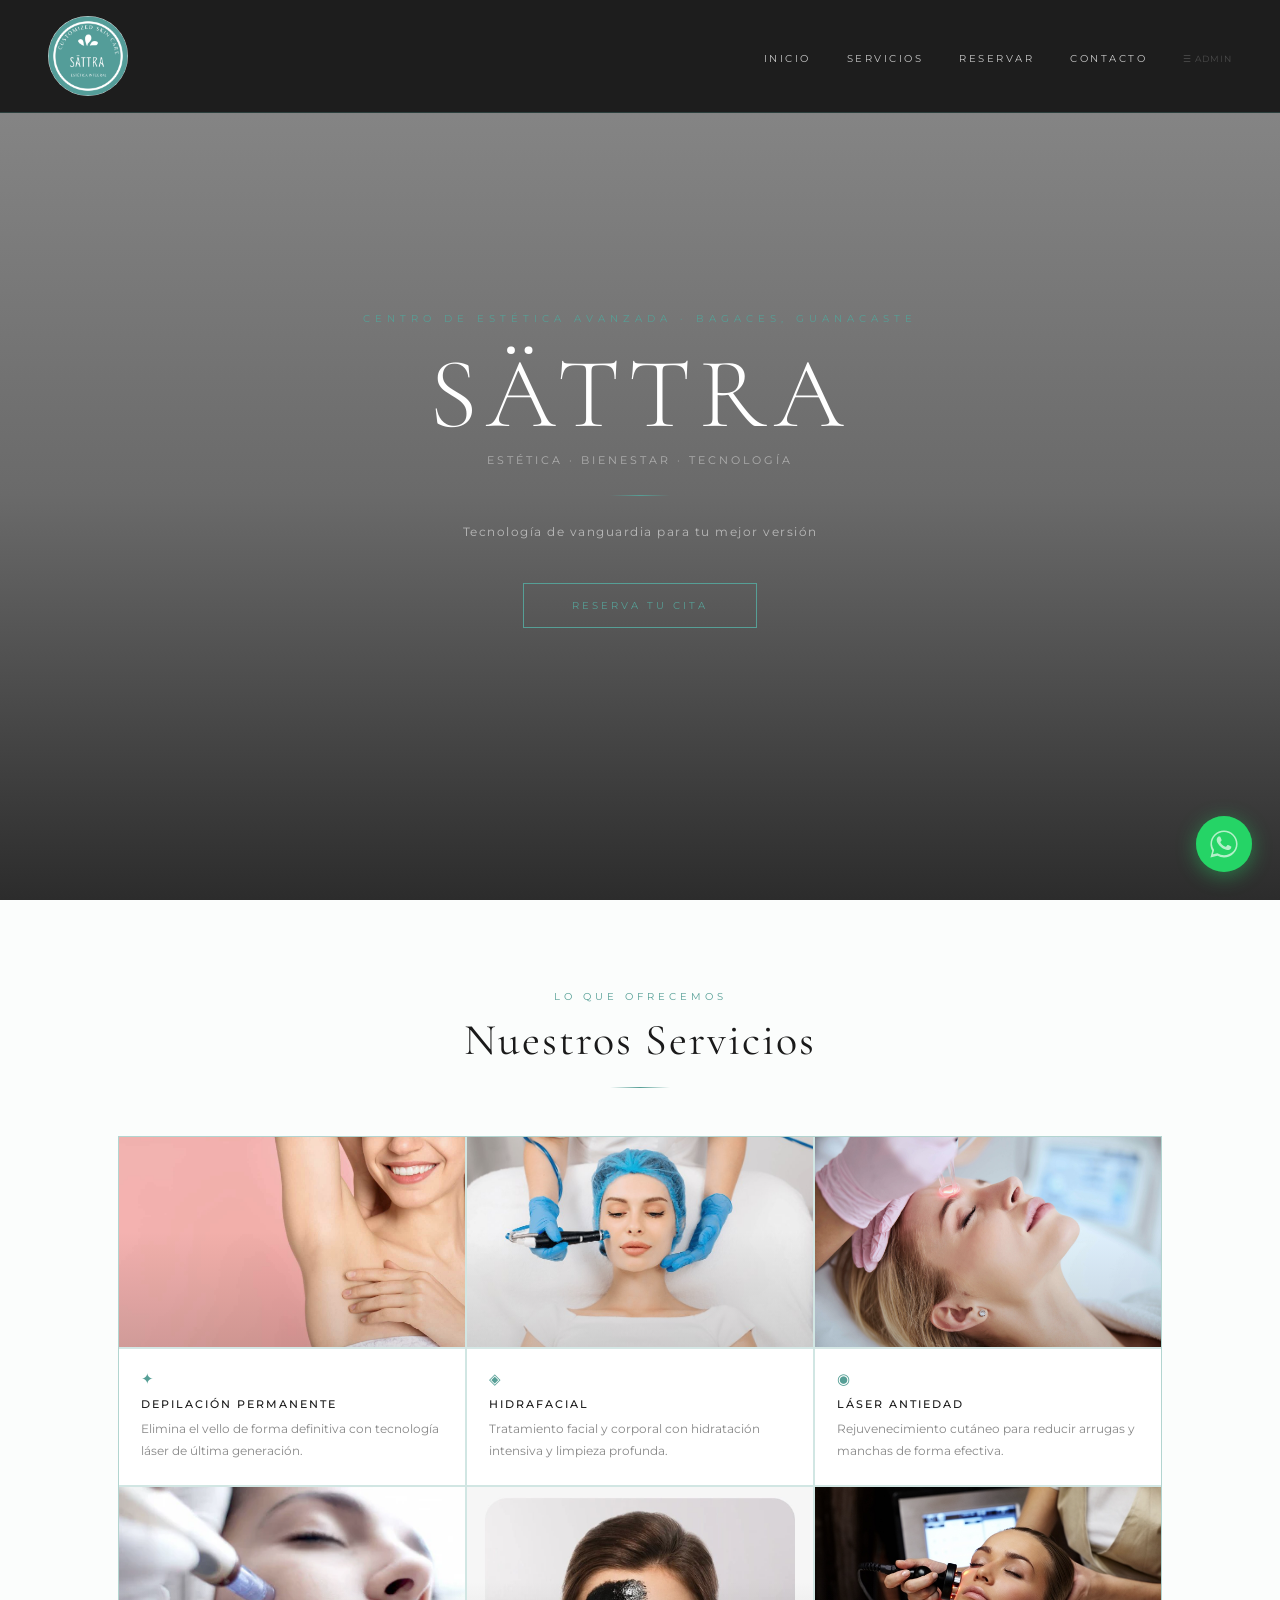
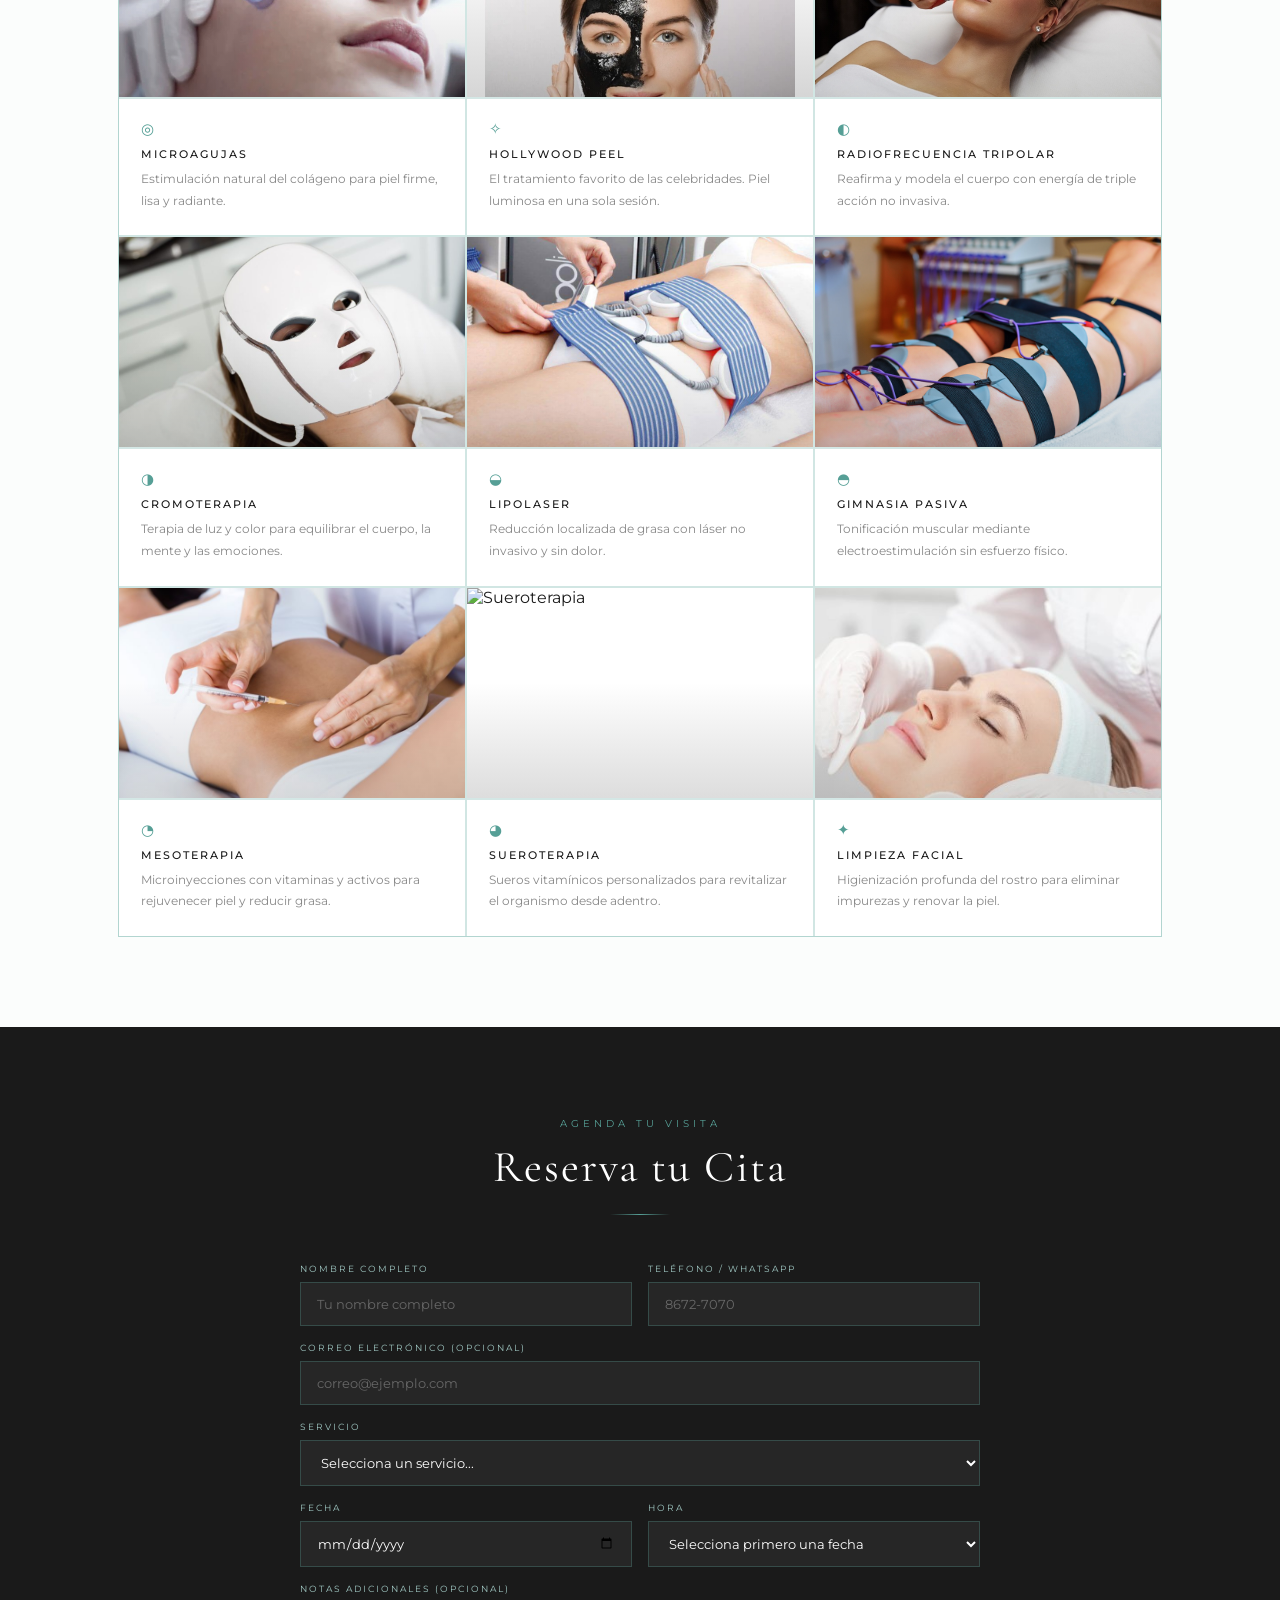
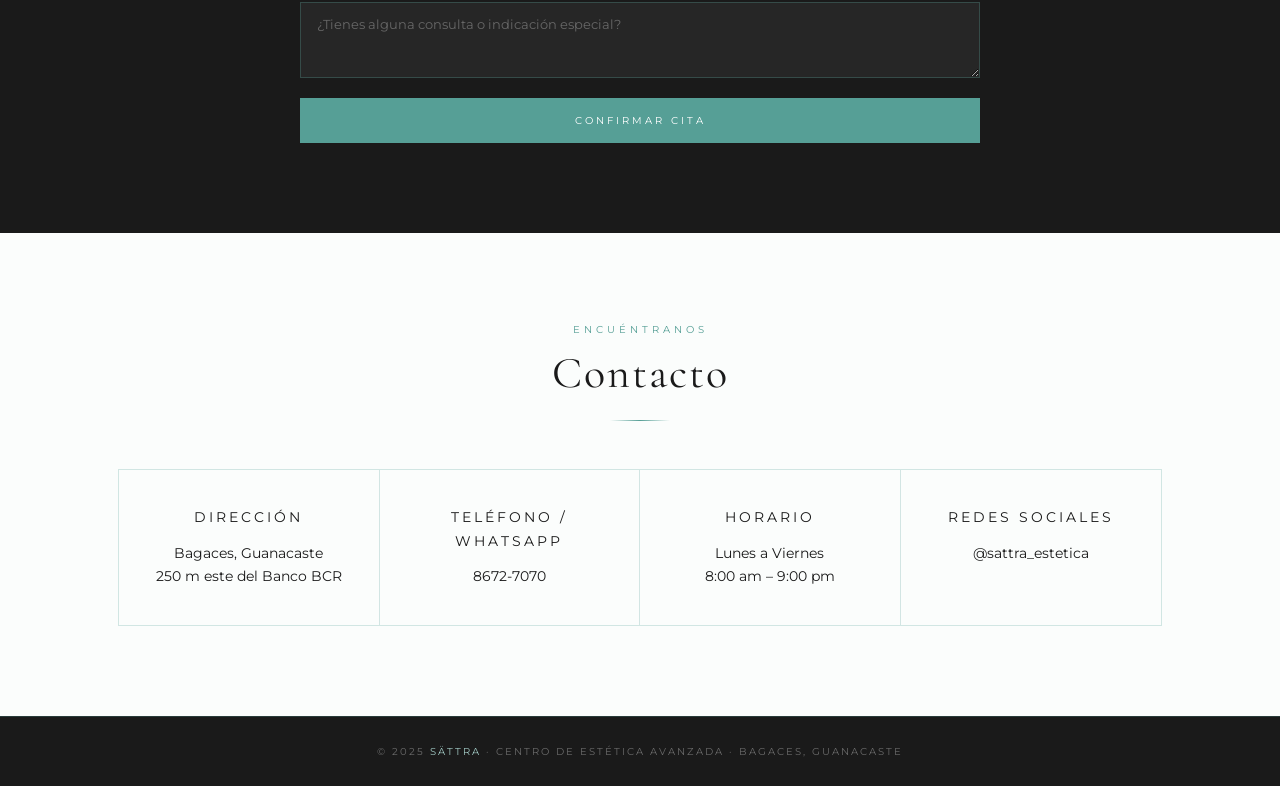
==== index.html @ f0ef6705 "Ingreso de imagenes" ====
<!DOCTYPE html>
<html lang="es">
<head>
  <meta charset="UTF-8" />
  <meta name="viewport" content="width=device-width, initial-scale=1.0" />
  <title>SÄTTRA | Centro de Estética Avanzada</title>
  <meta name="description" content="SATTRA Centro de Estética Avanzada. Depilación permanente, Hidrafacial, Láser antiedad y más. Bagaces, Guanacaste." />
  <link rel="stylesheet" href="css/style.css" />
  <link href="https://fonts.googleapis.com/css2?family=Cormorant+Garamond:wght@300;400;500&family=Montserrat:wght@300;400;500&display=swap" rel="stylesheet" />

  <style>
    /* ══════════════════════════════════════
       HERO CON IMAGEN DE FONDO
    ══════════════════════════════════════ */
    .hero {
      min-height: 100vh;
      background:
        linear-gradient(
          to bottom,
          rgba(26,26,26,0.50) 0%,
          rgba(26,26,26,0.65) 55%,
          rgba(26,26,26,0.92) 100%
        ),
        url('https://images.unsplash.com/photo-1560750588-73207b1ef5b8?w=1800&q=80&auto=format&fit=crop')
        center center / cover no-repeat;
      display: flex;
      align-items: center;
      justify-content: center;
      text-align: center;
      padding: 120px 20px 80px;
      position: relative;
      overflow: hidden;
    }
    .hero::before { display: none; }

    /* ══════════════════════════════════════
       TARJETAS DE SERVICIOS CON IMAGEN
    ══════════════════════════════════════ */
    .services-grid {
      display: grid;
      grid-template-columns: repeat(auto-fit, minmax(280px, 1fr));
      gap: 2px;
      background: var(--borde);
      border: 1px solid var(--borde);
    }

    .service-card {
      background: var(--blanco);
      position: relative;
      overflow: hidden;
      cursor: default;
      padding: 0;
      text-align: left;
      transition: none;
    }

    .service-card-img-wrap {
      overflow: hidden;
      position: relative;
      height: 210px;
    }
    .service-card-img-wrap::after {
      content: '';
      position: absolute;
      inset: 0;
      background: linear-gradient(to bottom, transparent 45%, rgba(26,26,26,0.15) 100%);
      pointer-events: none;
    }

    .service-card-img {
      width: 100%;
      height: 100%;
      object-fit: cover;
      object-position: center top;
      display: block;
      filter: grayscale(8%);
      transition: transform 0.55s ease, filter 0.55s ease;
    }

    .service-card:hover .service-card-img {
      transform: scale(1.07);
      filter: grayscale(0%);
    }

    .service-card-body {
      padding: 20px 22px 24px;
      border-top: 2px solid var(--borde);
      background: var(--blanco);
      transition: background 0.3s, border-color 0.3s;
    }

    .service-card:hover .service-card-body {
      background: var(--negro);
      border-color: var(--principal);
    }
    .service-card:hover .service-card-body h3   { color: var(--claro); }
    .service-card:hover .service-card-body p    { color: rgba(255,255,255,0.55); }
    .service-card:hover .service-card-body .service-icon { color: var(--claro); }

    .service-card-body .service-icon {
      font-size: 15px;
      color: var(--principal);
      margin-bottom: 9px;
      display: block;
      transition: color 0.3s;
    }
    .service-card-body h3 {
      font-size: 11px;
      font-weight: 500;
      letter-spacing: 2px;
      text-transform: uppercase;
      color: var(--negro);
      margin-bottom: 7px;
      transition: color 0.3s;
    }
    .service-card-body p {
      font-size: 12px;
      color: var(--gris);
      line-height: 1.8;
      transition: color 0.3s;
    }

    /* ══════════════════════════════════════
       BOTÓN FLOTANTE WHATSAPP
    ══════════════════════════════════════ */
    .whatsapp-float {
      position: fixed;
      bottom: 28px;
      right: 28px;
      z-index: 9999;
      display: flex;
      align-items: center;
      gap: 10px;
      text-decoration: none;
      animation: waBounceIn 0.6s cubic-bezier(0.34, 1.56, 0.64, 1) both;
    }
    .whatsapp-float:hover .wa-label {
      opacity: 1;
      transform: translateX(0);
      pointer-events: auto;
    }
    .wa-label {
      background: #1A1A1A;
      color: #fff;
      font-family: 'Montserrat', sans-serif;
      font-size: 10px;
      letter-spacing: 2px;
      text-transform: uppercase;
      padding: 8px 14px;
      border: 1px solid rgba(86,159,150,0.3);
      white-space: nowrap;
      opacity: 0;
      transform: translateX(10px);
      transition: opacity 0.3s ease, transform 0.3s ease;
      pointer-events: none;
    }
    .wa-btn {
      width: 56px;
      height: 56px;
      background: #25d366;
      border-radius: 50%;
      display: flex;
      align-items: center;
      justify-content: center;
      box-shadow: 0 4px 20px rgba(37,211,102,0.45);
      transition: transform 0.3s ease, box-shadow 0.3s ease;
      flex-shrink: 0;
      position: relative;
    }
    .wa-btn svg { width: 28px; height: 28px; fill: #fff; }
    .whatsapp-float:hover .wa-btn {
      transform: scale(1.1);
      box-shadow: 0 6px 28px rgba(37,211,102,0.6);
    }
    .wa-btn::before {
      content: '';
      position: absolute;
      width: 56px; height: 56px;
      border-radius: 50%;
      background: rgba(37,211,102,0.35);
      animation: waPulse 2.2s ease-out infinite;
    }
    @keyframes waPulse {
      0%   { transform: scale(1); opacity: 0.7; }
      100% { transform: scale(2); opacity: 0; }
    }
    @keyframes waBounceIn {
      from { opacity: 0; transform: scale(0.5) translateY(20px); }
      to   { opacity: 1; transform: scale(1) translateY(0); }
    }
    @media (max-width: 480px) {
      .whatsapp-float { bottom: 20px; right: 20px; }
      .wa-label { display: none; }
      .services-grid { grid-template-columns: 1fr; }
    }
  </style>
</head>
<body>

  <!-- NAVBAR -->
  <nav class="navbar">
    <div class="nav-logo">
      <img src="img/logo-sattra.png" alt="SÄTTRA" class="nav-logo-img" />
    </div>
    <ul class="nav-links" id="navLinks">
      <li><a href="#inicio">Inicio</a></li>
      <li><a href="#servicios">Servicios</a></li>
      <li><a href="#citas">Reservar</a></li>
      <li><a href="#contacto">Contacto</a></li>
      <li><a href="admin.html" class="nav-admin-link">&#9776; Admin</a></li>
    </ul>
    <button class="hamburger" id="hamburger">&#9776;</button>
  </nav>

  <!-- HERO -->
  <section class="hero" id="inicio">
    <div class="hero-content">
      <p class="hero-eyebrow">Centro de Estética Avanzada · Bagaces, Guanacaste</p>
      <h1>SÄTTRA</h1>
      <p class="hero-tagline">Estética · Bienestar · Tecnología</p>
      <div class="divider-gold"></div>
      <p class="hero-sub">Tecnología de vanguardia para tu mejor versión</p>
      <a href="#citas" class="btn-hero">Reserva tu Cita</a>
    </div>
  </section>

  <!-- SERVICIOS -->
  <section class="servicios" id="servicios">
    <div class="container">
      <p class="section-eyebrow">Lo que ofrecemos</p>
      <h2 class="section-title">Nuestros Servicios</h2>
      <div class="divider-gold centered"></div>

      <div class="services-grid">

        <!-- 1. Depilación Permanente -->
        <div class="service-card">
          <div class="service-card-img-wrap">
            <img class="service-card-img" src="img/depilacion_lacer.jpg" alt="Depilación Permanente" loading="lazy" />
          </div>
          <div class="service-card-body">
            <span class="service-icon">✦</span>
            <h3>Depilación Permanente</h3>
            <p>Elimina el vello de forma definitiva con tecnología láser de última generación.</p>
          </div>
        </div>

        <!-- 2. Hidrafacial -->
        <div class="service-card">
          <div class="service-card-img-wrap">
            <img class="service-card-img" src="img/hidrafacial.png" alt="Hidrafacial" loading="lazy" />
          </div>
          <div class="service-card-body">
            <span class="service-icon">◈</span>
            <h3>Hidrafacial</h3>
            <p>Tratamiento facial y corporal con hidratación intensiva y limpieza profunda.</p>
          </div>
        </div>

        <!-- 3. Láser Antiedad -->
        <div class="service-card">
          <div class="service-card-img-wrap">
            <img class="service-card-img" src="img/laser_antiedad.jpg" alt="Láser Antiedad" loading="lazy" />
          </div>
          <div class="service-card-body">
            <span class="service-icon">◉</span>
            <h3>Láser Antiedad</h3>
            <p>Rejuvenecimiento cutáneo para reducir arrugas y manchas de forma efectiva.</p>
          </div>
        </div>

        <!-- 4. Microagujas -->
        <div class="service-card">
          <div class="service-card-img-wrap">
            <img class="service-card-img" src="img/micro_agujas.webp" alt="Microagujas" loading="lazy" />
          </div>
          <div class="service-card-body">
            <span class="service-icon">◎</span>
            <h3>Microagujas</h3>
            <p>Estimulación natural del colágeno para piel firme, lisa y radiante.</p>
          </div>
        </div>

        <!-- 5. Hollywood Peel -->
        <div class="service-card">
          <div class="service-card-img-wrap">
            <img class="service-card-img" src="img/holiwood_peel.jpeg" alt="Hollywood Peel" loading="lazy" />
          </div>
          <div class="service-card-body">
            <span class="service-icon">✧</span>
            <h3>Hollywood Peel</h3>
            <p>El tratamiento favorito de las celebridades. Piel luminosa en una sola sesión.</p>
          </div>
        </div>

        <!-- 6. Radiofrecuencia Tripolar -->
        <div class="service-card">
          <div class="service-card-img-wrap">
            <img class="service-card-img" src="img/Radiofrecuencia-tripolar.jpg" alt="Radiofrecuencia Tripolar" loading="lazy" />
          </div>
          <div class="service-card-body">
            <span class="service-icon">◐</span>
            <h3>Radiofrecuencia Tripolar</h3>
            <p>Reafirma y modela el cuerpo con energía de triple acción no invasiva.</p>
          </div>
        </div>

        <!-- 7. Cromoterapia -->
        <div class="service-card">
          <div class="service-card-img-wrap">
            <img class="service-card-img" src="img/cromoterapia.jpg" alt="Cromoterapia" loading="lazy" />
          </div>
          <div class="service-card-body">
            <span class="service-icon">◑</span>
            <h3>Cromoterapia</h3>
            <p>Terapia de luz y color para equilibrar el cuerpo, la mente y las emociones.</p>
          </div>
        </div>

        <!-- 8. Lipolaser -->
        <div class="service-card">
          <div class="service-card-img-wrap">
            <img class="service-card-img" src="img/lipolaser.jpg" alt="Lipolaser" loading="lazy" />
          </div>
          <div class="service-card-body">
            <span class="service-icon">◒</span>
            <h3>Lipolaser</h3>
            <p>Reducción localizada de grasa con láser no invasivo y sin dolor.</p>
          </div>
        </div>

        <!-- 9. Gimnasia Pasiva -->
        <div class="service-card">
          <div class="service-card-img-wrap">
            <img class="service-card-img" src="img/gimnacia_pasiva.jpg" alt="Gimnasia Pasiva" loading="lazy" />
          </div>
          <div class="service-card-body">
            <span class="service-icon">◓</span>
            <h3>Gimnasia Pasiva</h3>
            <p>Tonificación muscular mediante electroestimulación sin esfuerzo físico.</p>
          </div>
        </div>

        <!-- 10. Mesoterapia -->
        <div class="service-card">
          <div class="service-card-img-wrap">
            <img class="service-card-img" src="img/mesoterapia.jpg" alt="Mesoterapia" loading="lazy" />
          </div>
          <div class="service-card-body">
            <span class="service-icon">◔</span>
            <h3>Mesoterapia</h3>
            <p>Microinyecciones con vitaminas y activos para rejuvenecer piel y reducir grasa.</p>
          </div>
        </div>

        <!-- 11. Sueroterapia (imagen Unsplash, no fue subida) -->
        <div class="service-card">
          <div class="service-card-img-wrap">
            <img class="service-card-img"
              src="https://images.unsplash.com/photo-1584308666744-24d5c474f2ae?w=600&q=80&auto=format&fit=crop"
              alt="Sueroterapia" loading="lazy" />
          </div>
          <div class="service-card-body">
            <span class="service-icon">◕</span>
            <h3>Sueroterapia</h3>
            <p>Sueros vitamínicos personalizados para revitalizar el organismo desde adentro.</p>
          </div>
        </div>

        <!-- 12. Limpieza Facial -->
        <div class="service-card">
          <div class="service-card-img-wrap">
            <img class="service-card-img" src="img/limpieza_facial.png" alt="Limpieza Facial" loading="lazy" />
          </div>
          <div class="service-card-body">
            <span class="service-icon">✦</span>
            <h3>Limpieza Facial</h3>
            <p>Higienización profunda del rostro para eliminar impurezas y renovar la piel.</p>
          </div>
        </div>

      </div><!-- /services-grid -->
    </div>
  </section>

  <!-- RESERVA DE CITAS -->
  <section class="citas" id="citas">
    <div class="container">
      <p class="section-eyebrow">Agenda tu visita</p>
      <h2 class="section-title">Reserva tu Cita</h2>
      <div class="divider-gold centered"></div>

      <form class="booking-form" id="bookingForm">
        <div class="form-row">
          <div class="form-group">
            <label for="nombre">Nombre completo</label>
            <input type="text" id="nombre" placeholder="Tu nombre completo" required />
          </div>
          <div class="form-group">
            <label for="telefono">Teléfono / WhatsApp</label>
            <input type="tel" id="telefono" placeholder="8672-7070" required />
          </div>
        </div>
        <div class="form-group">
          <label for="email">Correo electrónico (opcional)</label>
          <input type="email" id="email" placeholder="correo@ejemplo.com" />
        </div>
        <div class="form-group">
          <label for="servicio">Servicio</label>
          <select id="servicio" required>
            <option value="">Selecciona un servicio...</option>
            <option>Depilación Permanente</option>
            <option>Hidrafacial Facial</option>
            <option>Hidrafacial Corporal</option>
            <option>Láser Antiedad</option>
            <option>Microagujas</option>
            <option>Hollywood Peel</option>
            <option>Radiofrecuencia Tripolar</option>
            <option>Cromoterapia</option>
            <option>Lipolaser</option>
            <option>Gimnasia Pasiva</option>
            <option>Mesoterapia</option>
            <option>Sueroterapia</option>
            <option>Limpieza Facial</option>
          </select>
        </div>
        <div class="form-row">
          <div class="form-group">
            <label for="fecha">Fecha</label>
            <input type="date" id="fecha" required />
          </div>
          <div class="form-group">
            <label for="hora">Hora</label>
            <select id="hora" required>
              <option value="">Selecciona primero una fecha</option>
            </select>
          </div>
        </div>
        <div class="form-group">
          <label for="notas">Notas adicionales (opcional)</label>
          <textarea id="notas" rows="3" placeholder="¿Tienes alguna consulta o indicación especial?"></textarea>
        </div>
        <button type="submit" class="btn-submit">Confirmar Cita</button>
      </form>

      <div class="confirm-msg" id="confirmMsg">
        ✦ &nbsp; ¡Cita reservada con éxito! Te contactaremos al número indicado para confirmar tu horario.
      </div>
    </div>
  </section>

  <!-- CONTACTO -->
  <section class="contacto" id="contacto">
    <div class="container">
      <p class="section-eyebrow">Encuéntranos</p>
      <h2 class="section-title">Contacto</h2>
      <div class="divider-gold centered"></div>
      <div class="contact-grid">
        <div class="contact-item">
          <p class="contact-label">Dirección</p>
          <p>Bagaces, Guanacaste<br>250 m este del Banco BCR</p>
        </div>
        <div class="contact-item">
          <p class="contact-label">Teléfono / WhatsApp</p>
          <p><a href="https://wa.me/50686727070" style="color:inherit;text-decoration:none;">8672-7070</a></p>
        </div>
        <div class="contact-item">
          <p class="contact-label">Horario</p>
          <p>Lunes a Viernes<br>8:00 am – 9:00 pm</p>
        </div>
        <div class="contact-item">
          <p class="contact-label">Redes Sociales</p>
          <p>@sattra_estetica</p>
        </div>
      </div>
    </div>
  </section>

  <!-- FOOTER -->
  <footer class="footer">
    <p>© 2025 <span>SÄTTRA</span> · Centro de Estética Avanzada · Bagaces, Guanacaste</p>
  </footer>

  <!-- BOTÓN FLOTANTE WHATSAPP -->
  <a
    class="whatsapp-float"
    href="https://wa.me/50686727070?text=Hola%20SÄTTRA%20👋%2C%20me%20gustaría%20obtener%20más%20información%20sobre%20sus%20servicios."
    target="_blank"
    rel="noopener noreferrer"
    aria-label="Contactar por WhatsApp"
  >
    <span class="wa-label">Escríbenos</span>
    <span class="wa-btn">
      <svg viewBox="0 0 32 32" xmlns="http://www.w3.org/2000/svg">
        <path d="M16 .5C7.439.5.5 7.439.5 16c0 2.777.726 5.42 2.103 7.745L.5 31.5l8.02-2.073A15.44 15.44 0 0 0 16 31.5C24.561 31.5 31.5 24.561 31.5 16S24.561.5 16 .5zm0 28.222a13.7 13.7 0 0 1-6.979-1.907l-.5-.298-5.184 1.339 1.373-4.999-.327-.514A13.676 13.676 0 0 1 2.278 16C2.278 8.418 8.418 2.278 16 2.278S29.722 8.418 29.722 16 23.582 28.722 16 28.722zm7.51-10.252c-.412-.206-2.437-1.2-2.814-1.337-.377-.137-.651-.206-.925.206s-1.062 1.337-1.302 1.611c-.24.274-.48.309-.892.103-.412-.206-1.739-.641-3.312-2.043-1.224-1.09-2.05-2.436-2.29-2.848-.24-.412-.026-.635.18-.84.185-.184.412-.48.618-.72.206-.24.274-.412.412-.686.137-.274.069-.515-.034-.72-.103-.206-.925-2.23-1.268-3.054-.334-.801-.673-.692-.925-.705l-.788-.013c-.274 0-.72.103-1.097.515-.377.412-1.44 1.406-1.44 3.43s1.474 3.978 1.68 4.252c.206.274 2.9 4.43 7.027 6.208.982.424 1.748.677 2.346.867.986.314 1.883.27 2.592.164.791-.118 2.437-.996 2.78-1.958.343-.961.343-1.786.24-1.958-.103-.172-.377-.275-.788-.48z"/>
      </svg>
    </span>
  </a>

  <script src="js/main.js"></script>
</body>
</html>
---- css/style.css ----
*, *::before, *::after { box-sizing: border-box; margin: 0; padding: 0; }

:root {
  --principal: #569F96;
  --claro: #A1C9C4;
  --fondo: #FBFDFC;
  --negro: #1A1A1A;
  --negro2: #242424;
  --blanco: #FFFFFF;
  --gris: #888888;
  --borde: rgba(86,159,150,0.25);
}

html { scroll-behavior: smooth; }
body { font-family: 'Montserrat', sans-serif; color: var(--negro); background: var(--blanco); }

/* NAVBAR */
.navbar {
  position: fixed; top: 0; width: 100%; z-index: 1000;
  display: flex; align-items: center; justify-content: space-between;
  padding: 16px 48px;
  background: rgba(26,26,26,0.97);
  backdrop-filter: blur(10px);
  border-bottom: 1px solid var(--borde);
}
.nav-logo {
  display: flex;
  align-items: center;
}
.nav-logo-img {
  height: 80px;
  width: auto;
  object-fit: contain;
  border-radius: 50%;
}
.nav-links { list-style: none; display: flex; gap: 36px; }
.nav-links a {
  text-decoration: none; font-size: 10px;
  letter-spacing: 2.5px; text-transform: uppercase;
  color: rgba(255,255,255,0.75);
  transition: color 0.3s;
}
.nav-links a:hover { color: var(--claro); }
.nav-admin-link {
  font-size: 9px !important;
  color: rgba(255,255,255,0.2) !important;
  letter-spacing: 1px !important;
}
.nav-admin-link:hover { color: var(--claro) !important; }
.hamburger { display: none; background: none; border: none; color: var(--claro); font-size: 22px; cursor: pointer; }

/* HERO */
.hero {
  min-height: 100vh;
  background: var(--negro);
  display: flex; align-items: center; justify-content: center;
  text-align: center; padding: 120px 20px 80px;
  position: relative; overflow: hidden;
}
.hero::before {
  content: '';
  position: absolute; inset: 0;
  background: radial-gradient(ellipse at center, rgba(86,159,150,0.10) 0%, transparent 70%);
}
.hero-content { position: relative; z-index: 1; }
.hero-eyebrow {
  font-size: 10px; letter-spacing: 5px; text-transform: uppercase;
  color: var(--principal); margin-bottom: 20px;
}
.hero h1 {
  font-family: 'Cormorant Garamond', serif;
  font-size: clamp(56px, 10vw, 100px);
  font-weight: 300; line-height: 1;
  color: var(--blanco); letter-spacing: 8px;
  text-transform: uppercase;
}
.hero-tagline {
  font-size: 11px; letter-spacing: 3px;
  color: rgba(255,255,255,0.45);
  margin-top: 8px; text-transform: uppercase;
}
.divider-gold {
  width: 60px; height: 1px;
  background: linear-gradient(90deg, transparent, var(--principal), transparent);
  margin: 28px auto;
}
.divider-gold.centered { margin: 20px auto 48px; }
.hero-sub {
  font-size: 12px; letter-spacing: 1.5px;
  color: rgba(255,255,255,0.55); margin-bottom: 44px;
}
.btn-hero {
  display: inline-block; padding: 15px 48px;
  border: 1px solid var(--principal); color: var(--principal);
  text-decoration: none; font-size: 10px;
  letter-spacing: 3px; text-transform: uppercase;
  transition: all 0.35s;
}
.btn-hero:hover { background: var(--principal); color: var(--blanco); }

/* SECCIONES BASE */
.container { max-width: 1100px; margin: 0 auto; padding: 0 28px; }
section { padding: 90px 0; }
.servicios { background: var(--fondo); }
.citas { background: var(--negro); }
.contacto { background: var(--fondo); }

.section-eyebrow {
  font-size: 10px; letter-spacing: 4px; text-transform: uppercase;
  color: var(--principal); text-align: center; margin-bottom: 10px;
}
.section-title {
  font-family: 'Cormorant Garamond', serif;
  font-size: clamp(32px, 5vw, 44px); font-weight: 400;
  text-align: center; letter-spacing: 2px;
}
.servicios .section-title, .contacto .section-title { color: var(--negro); }
.citas .section-title { color: var(--blanco); }

/* SERVICIOS GRID */
.services-grid {
  display: grid;
  grid-template-columns: repeat(auto-fit, minmax(220px, 1fr));
  gap: 1px; background: var(--borde);
  border: 1px solid var(--borde);
}
.service-card {
  background: var(--blanco);
  padding: 36px 24px; text-align: center;
  transition: background 0.3s;
}
.service-card:hover { background: var(--negro); }
.service-card:hover .service-icon { color: var(--claro); }
.service-card:hover h3 { color: var(--claro); }
.service-card:hover p { color: rgba(255,255,255,0.5); }
.service-icon {
  font-size: 20px; color: var(--principal);
  margin-bottom: 16px; display: block;
  transition: color 0.3s;
}
.service-card h3 {
  font-size: 11px; font-weight: 500;
  letter-spacing: 2px; text-transform: uppercase;
  color: var(--negro); margin-bottom: 10px;
  transition: color 0.3s;
}
.service-card p {
  font-size: 12px; color: var(--gris);
  line-height: 1.8; transition: color 0.3s;
}

/* FORMULARIO CITAS */
.booking-form { max-width: 680px; margin: 0 auto; }
.form-row { display: grid; grid-template-columns: 1fr 1fr; gap: 16px; }
.form-group { margin-bottom: 16px; }
.form-group label {
  display: block; font-size: 9px;
  letter-spacing: 2px; text-transform: uppercase;
  color: var(--claro); margin-bottom: 8px;
}
.form-group input,
.form-group select,
.form-group textarea {
  width: 100%; padding: 13px 16px;
  border: 1px solid rgba(86,159,150,0.3);
  border-radius: 0;
  background: rgba(255,255,255,0.05);
  color: var(--blanco);
  font-family: 'Montserrat', sans-serif;
  font-size: 13px;
  transition: border-color 0.3s;
}
.form-group select option { background: var(--negro); color: var(--blanco); }
.form-group input:focus,
.form-group select:focus,
.form-group textarea:focus {
  outline: none;
  border-color: var(--principal);
}
.form-group input::placeholder,
.form-group textarea::placeholder { color: rgba(255,255,255,0.3); }
.btn-submit {
  display: block; width: 100%; padding: 16px;
  background: var(--principal); color: var(--blanco);
  border: none; cursor: pointer;
  font-family: 'Montserrat', sans-serif;
  font-size: 10px; letter-spacing: 3px;
  text-transform: uppercase; margin-top: 8px;
  transition: background 0.3s;
}
.btn-submit:hover { background: var(--claro); color: var(--negro); }
.confirm-msg {
  display: none; margin-top: 24px; padding: 16px;
  border: 1px solid var(--principal);
  text-align: center; font-size: 13px;
  color: var(--claro); letter-spacing: 1px;
}

/* CONTACTO */
.contact-grid {
  display: grid;
  grid-template-columns: repeat(auto-fit, minmax(200px, 1fr));
  gap: 0; border: 1px solid var(--borde);
}
.contact-item {
  padding: 36px 28px; text-align: center;
  border-right: 1px solid var(--borde);
}
.contact-item:last-child { border-right: none; }
.contact-label {
  font-size: 9px; letter-spacing: 3px;
  text-transform: uppercase; color: var(--principal);
  margin-bottom: 12px;
}
.contact-item p { font-size: 14px; color: var(--negro); line-height: 1.7; }

/* FOOTER */
.footer {
  background: var(--negro);
  padding: 28px; text-align: center;
  border-top: 1px solid var(--borde);
}
.footer p { font-size: 10px; letter-spacing: 2px; color: rgba(255,255,255,0.35); text-transform: uppercase; }
.footer span { color: var(--claro); }

/* RESPONSIVE */
@media (max-width: 768px) {
  .navbar { padding: 16px 20px; }
  .nav-links { display: none; flex-direction: column; position: absolute; top: 58px; left: 0; width: 100%; background: var(--negro); padding: 20px 28px; border-bottom: 1px solid var(--borde); }
  .nav-links.active { display: flex; }
  .hamburger { display: block; }
  .form-row { grid-template-columns: 1fr; }
  .contact-grid { grid-template-columns: 1fr 1fr; }
  .contact-item { border-right: none; border-bottom: 1px solid var(--borde); }
  .contact-item:last-child { border-bottom: none; }
}
@media (max-width: 480px) {
  .contact-grid { grid-template-columns: 1fr; }
}
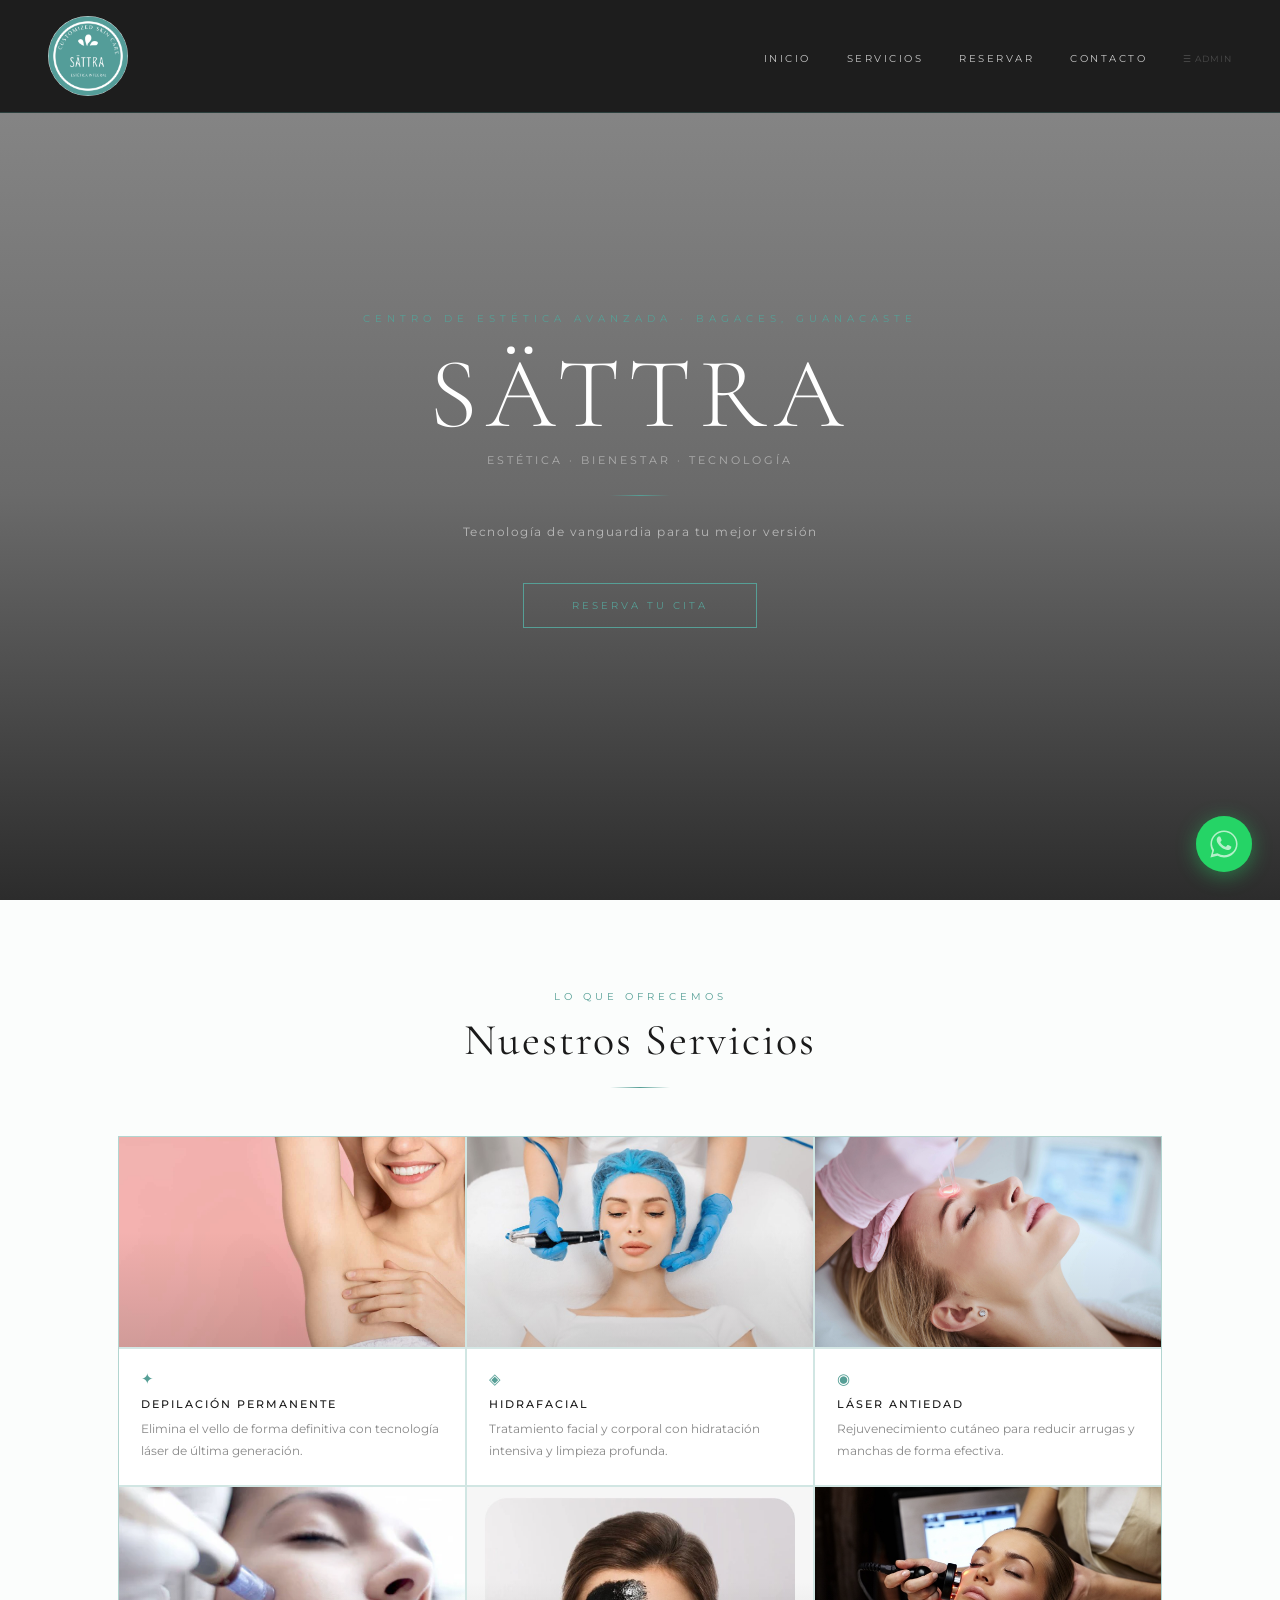
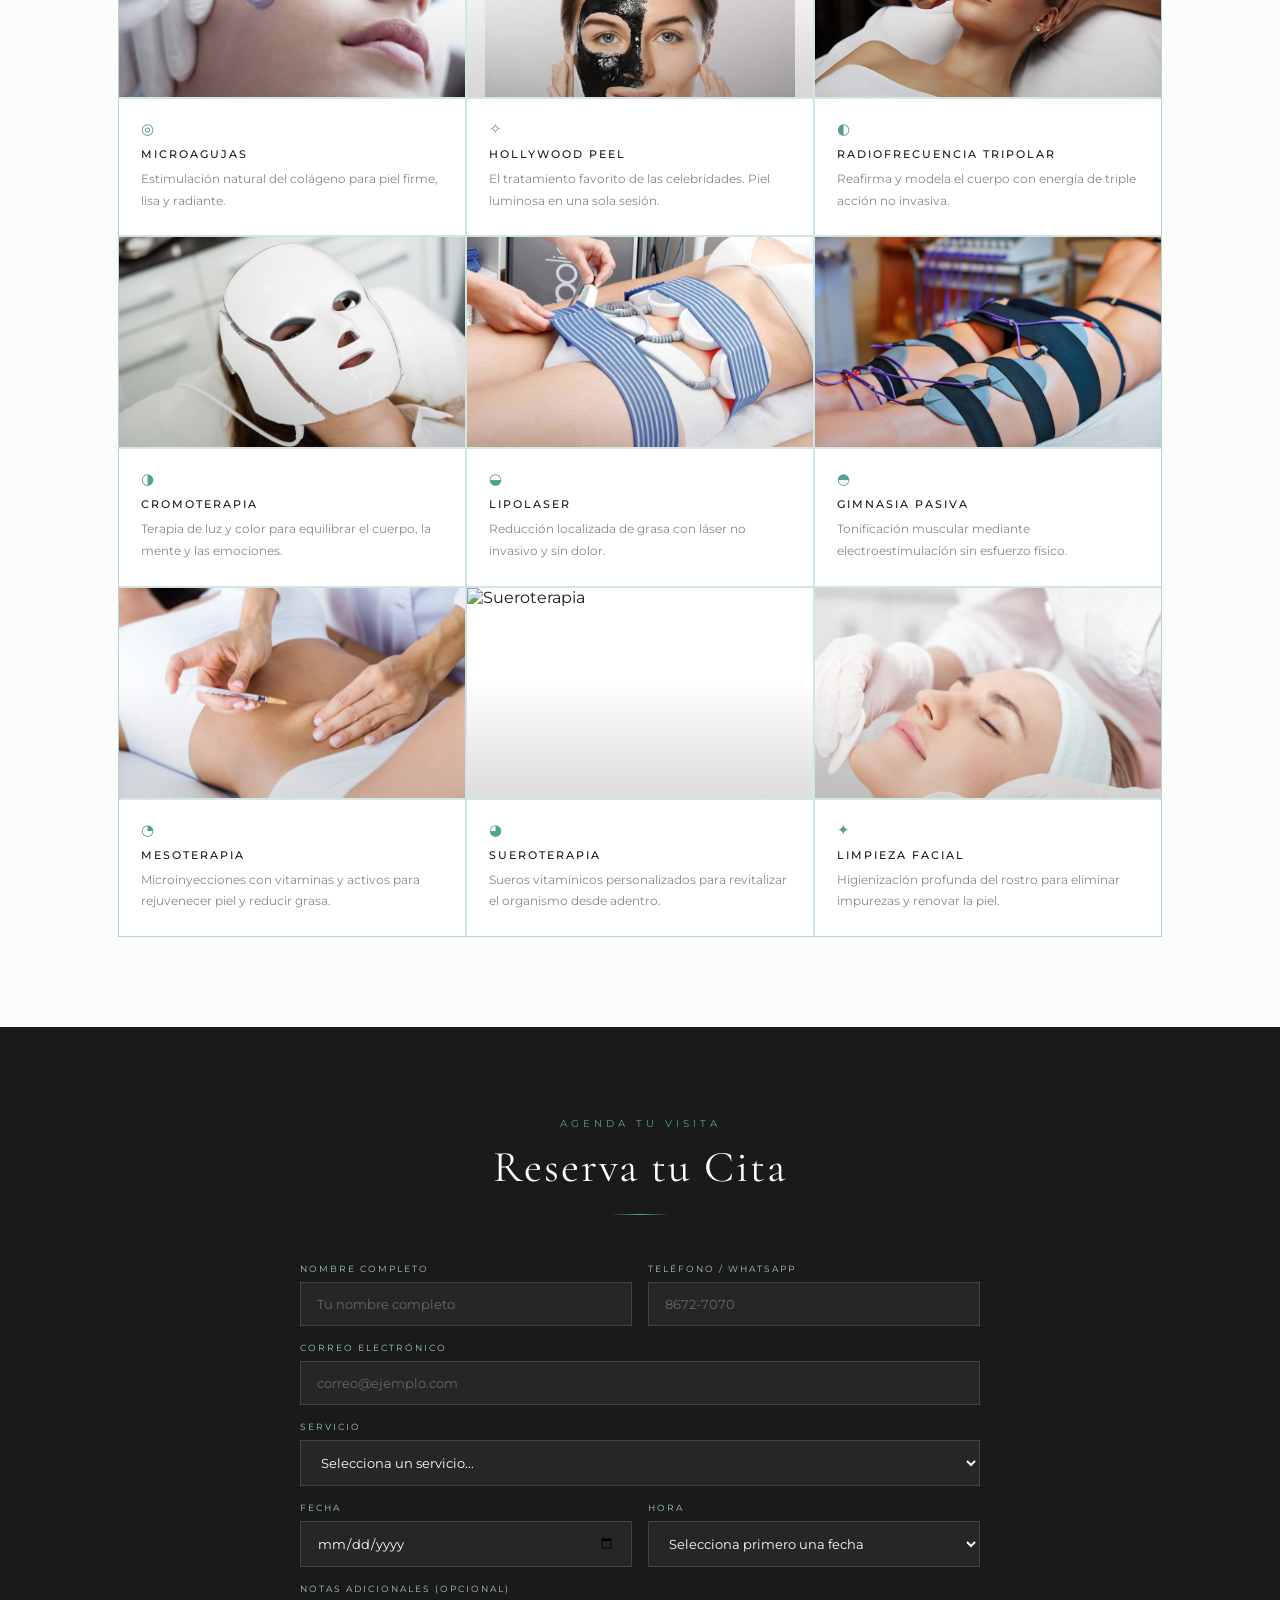
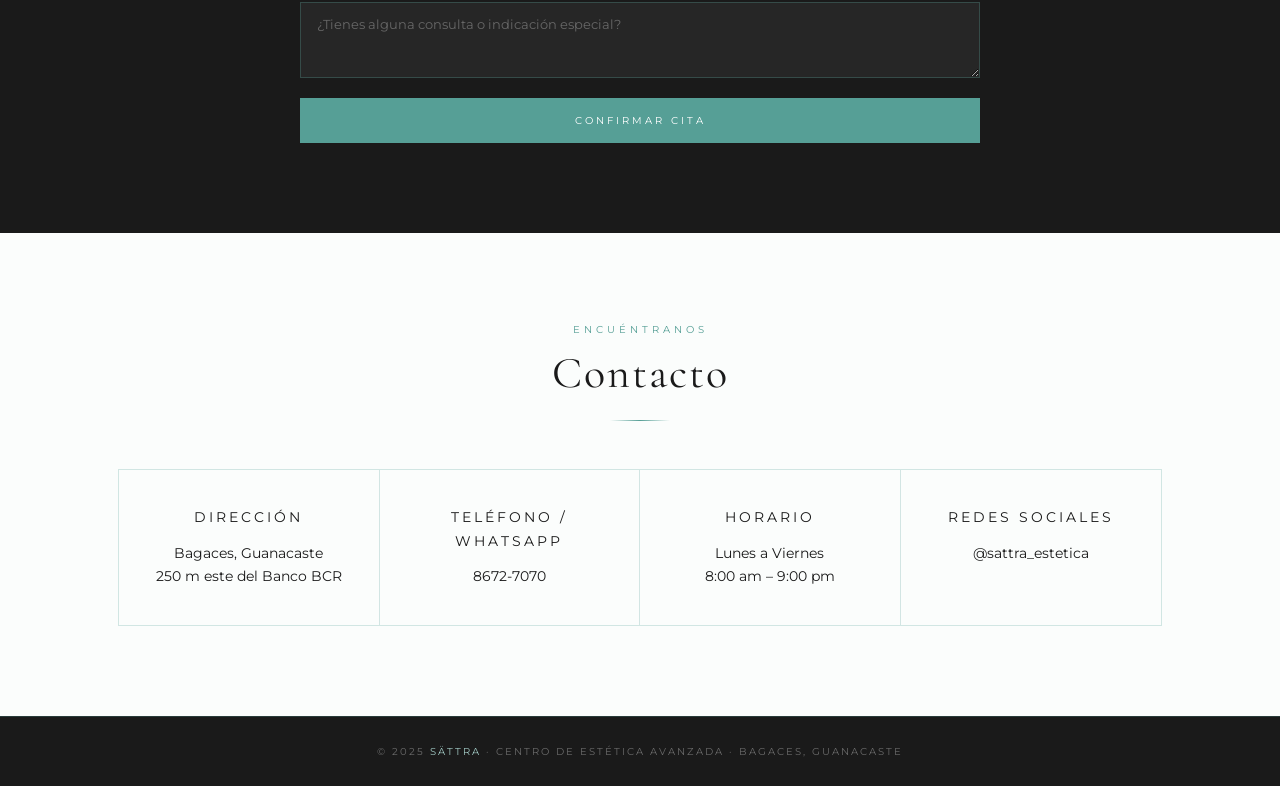
==== commit f4c35abc: "correo obligatorio" ====
--- a/index.html
+++ b/index.html
@@ -402,9 +402,9 @@
           </div>
         </div>
         <div class="form-group">
-          <label for="email">Correo electrónico (opcional)</label>
-          <input type="email" id="email" placeholder="correo@ejemplo.com" />
-        </div>
+  <label for="email">Correo electrónico</label>
+  <input type="email" id="email" placeholder="correo@ejemplo.com" required />
+</div>
         <div class="form-group">
           <label for="servicio">Servicio</label>
           <select id="servicio" required>
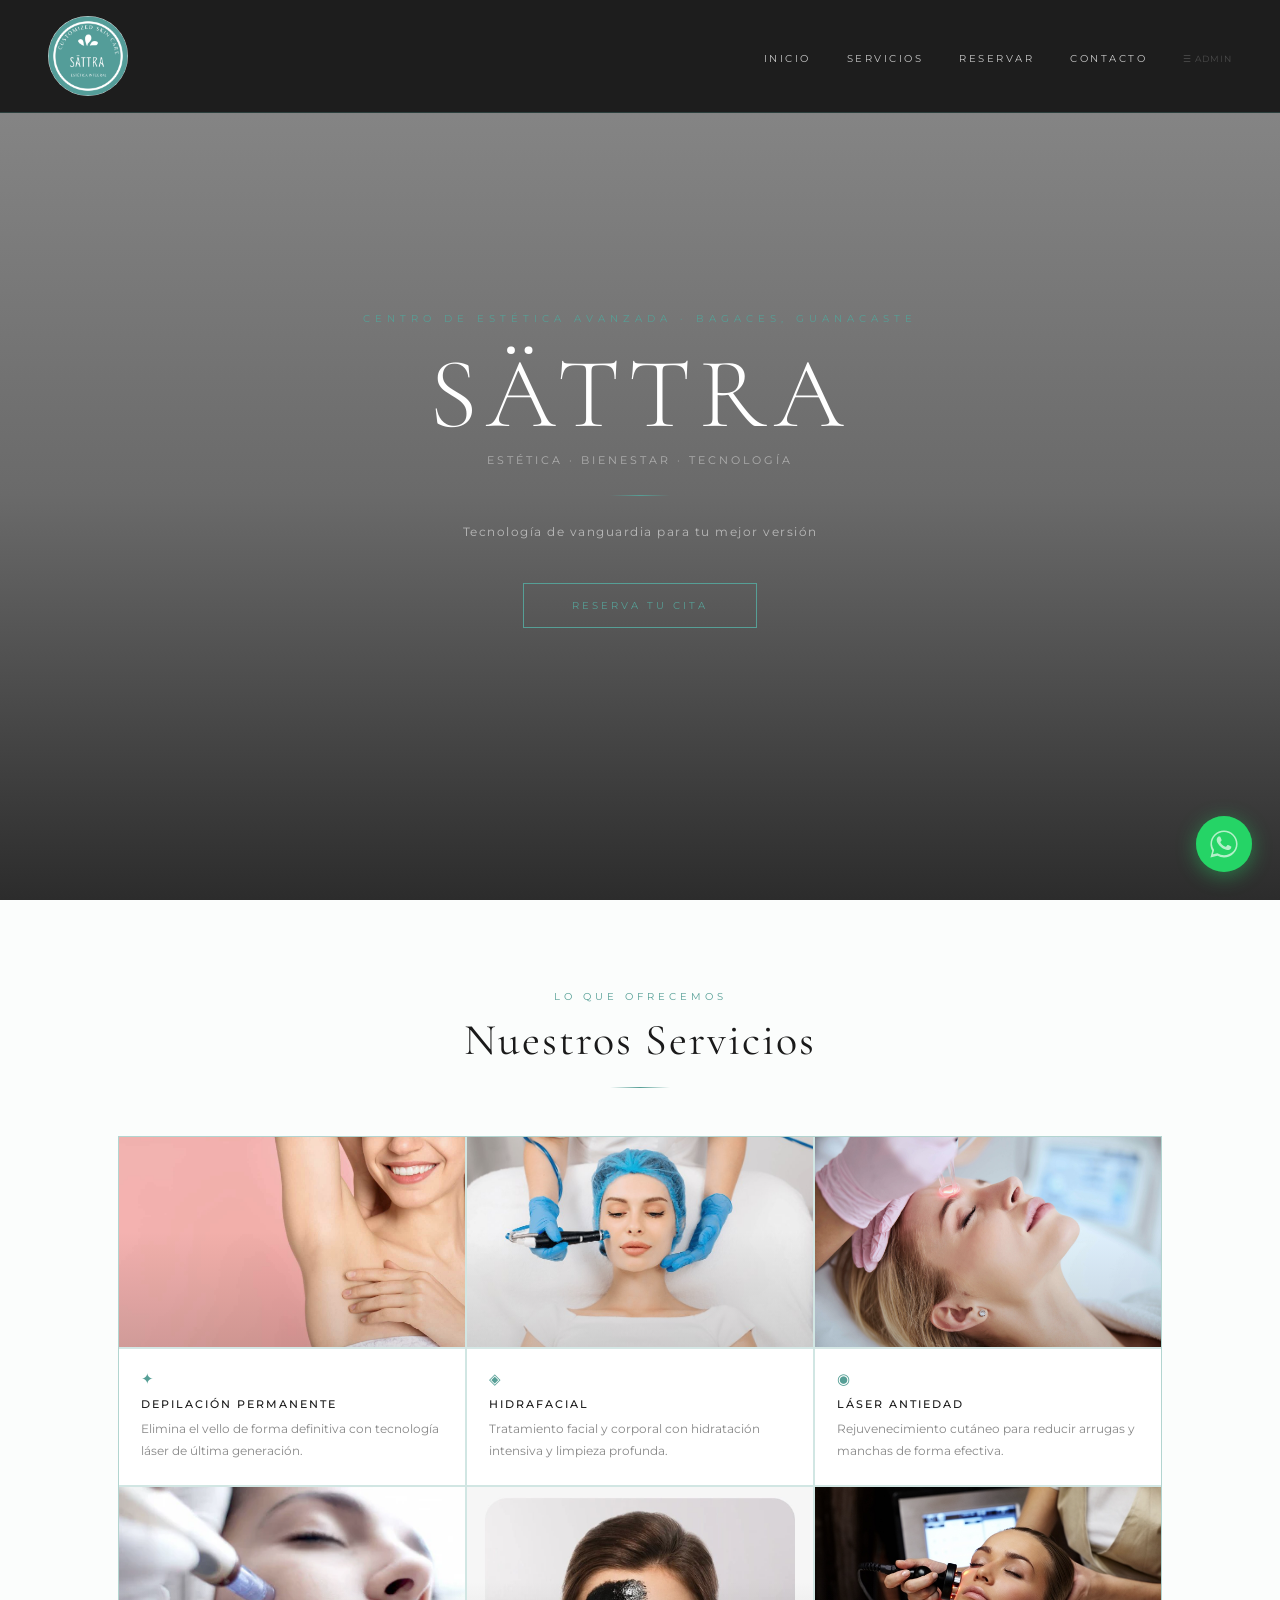
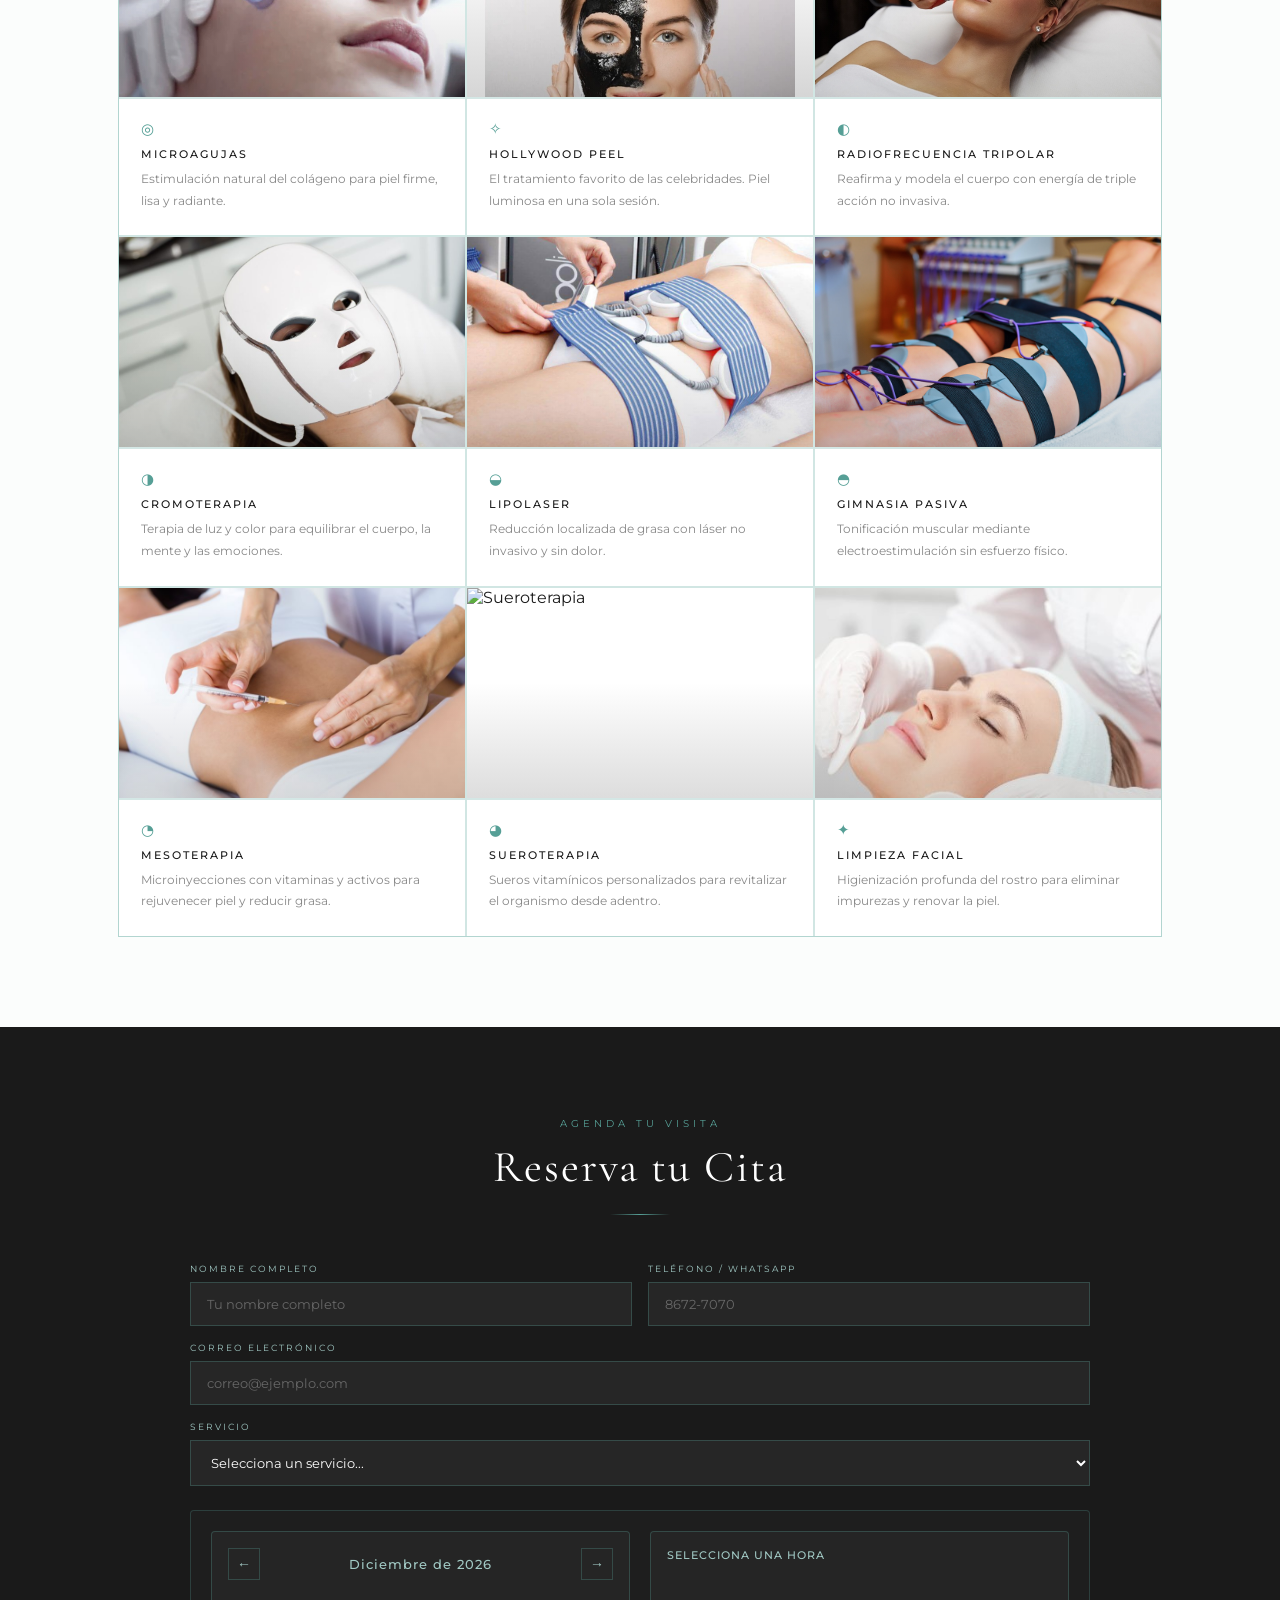
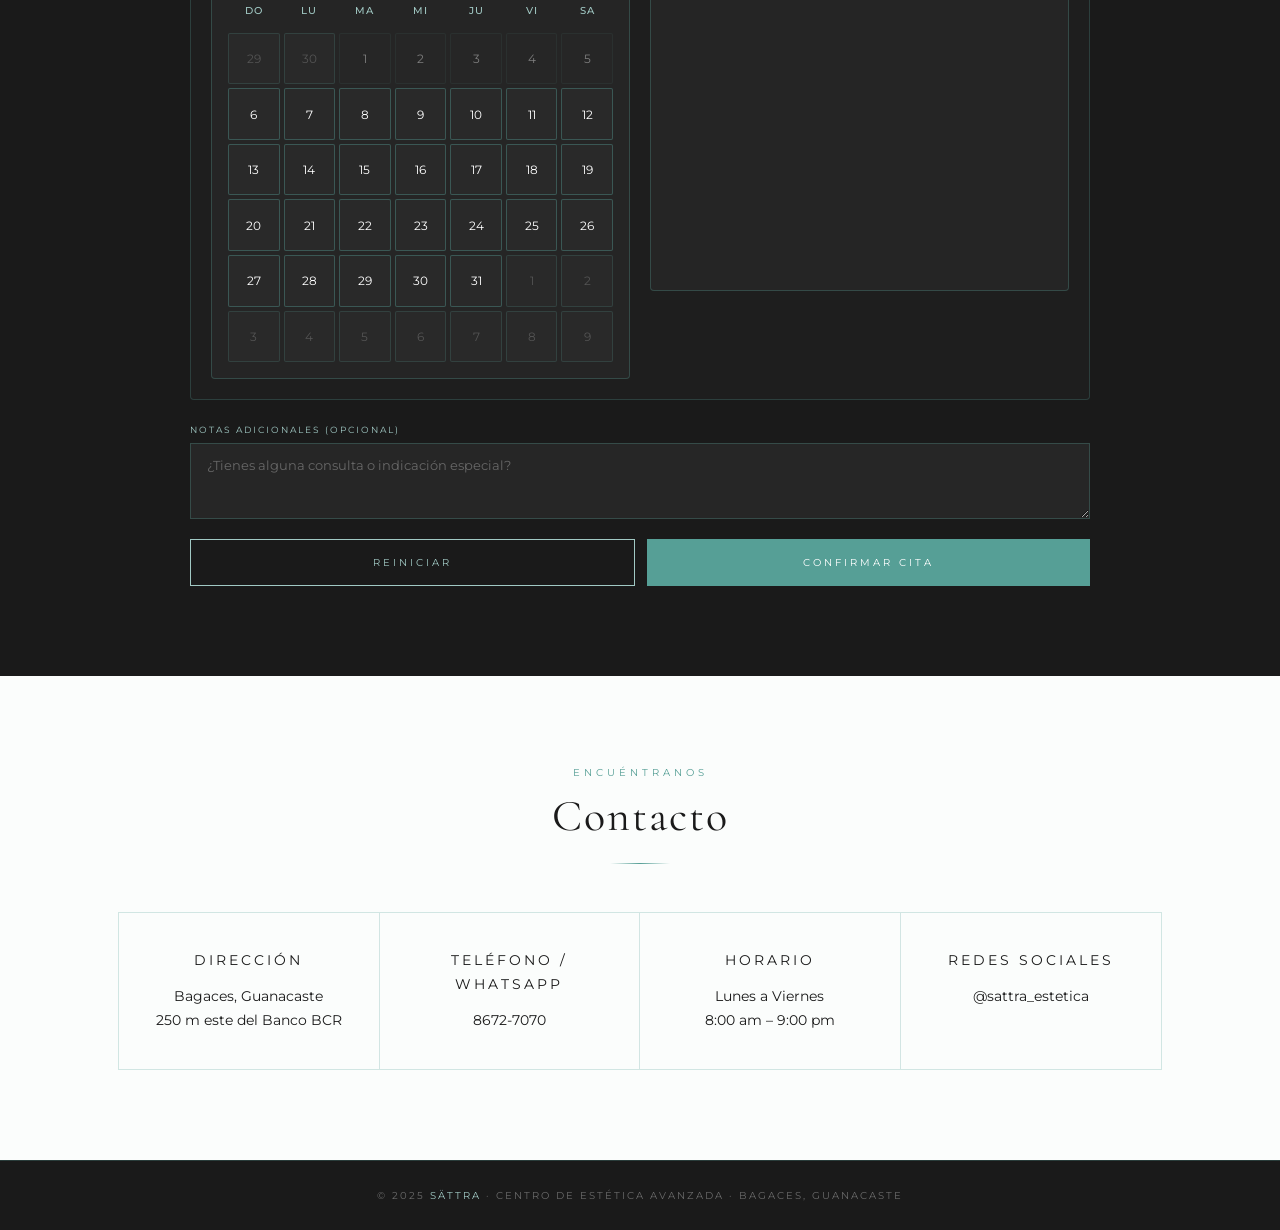
==== commit 6dfcb0e9: "rediseño de sección de citas con calendario interactivo" ====
--- a/index.html
+++ b/index.html
@@ -391,6 +391,7 @@
       <div class="divider-gold centered"></div>
 
       <form class="booking-form" id="bookingForm">
+        <!-- DATOS PERSONALES -->
         <div class="form-row">
           <div class="form-group">
             <label for="nombre">Nombre completo</label>
@@ -401,10 +402,12 @@
             <input type="tel" id="telefono" placeholder="8672-7070" required />
           </div>
         </div>
+
         <div class="form-group">
-  <label for="email">Correo electrónico</label>
-  <input type="email" id="email" placeholder="correo@ejemplo.com" required />
-</div>
+          <label for="email">Correo electrónico</label>
+          <input type="email" id="email" placeholder="correo@ejemplo.com" required />
+        </div>
+
         <div class="form-group">
           <label for="servicio">Servicio</label>
           <select id="servicio" required>
@@ -424,23 +427,38 @@
             <option>Limpieza Facial</option>
           </select>
         </div>
-        <div class="form-row">
-          <div class="form-group">
-            <label for="fecha">Fecha</label>
-            <input type="date" id="fecha" required />
-          </div>
-          <div class="form-group">
-            <label for="hora">Hora</label>
-            <select id="hora" required>
-              <option value="">Selecciona primero una fecha</option>
-            </select>
-          </div>
-        </div>
+
+        <!-- CALENDARIO Y HORAS -->
+        <div class="calendar-scheduler">
+          <div class="scheduler-calendar">
+            <div class="calendar-header">
+              <button type="button" id="prevMonth" class="calendar-nav">←</button>
+              <h3 id="calendarTitle"></h3>
+              <button type="button" id="nextMonth" class="calendar-nav">→</button>
+            </div>
+            <div class="calendar-weekdays">
+              <div>Do</div><div>Lu</div><div>Ma</div><div>Mi</div><div>Ju</div><div>Vi</div><div>Sa</div>
+            </div>
+            <div class="calendar-days" id="calendarDays"></div>
+          </div>
+
+          <div class="scheduler-times">
+            <p class="times-label">Selecciona una hora</p>
+            <div class="time-slots" id="timeSlots"></div>
+          </div>
+        </div>
+
+        <!-- NOTAS -->
         <div class="form-group">
           <label for="notas">Notas adicionales (opcional)</label>
           <textarea id="notas" rows="3" placeholder="¿Tienes alguna consulta o indicación especial?"></textarea>
         </div>
-        <button type="submit" class="btn-submit">Confirmar Cita</button>
+
+        <!-- BOTONES -->
+        <div class="scheduler-buttons">
+          <button type="button" class="btn-reset" id="resetBtn">Reiniciar</button>
+          <button type="submit" class="btn-submit" id="submitBtn">Confirmar Cita</button>
+        </div>
       </form>
 
       <div class="confirm-msg" id="confirmMsg">
--- a/css/style.css
+++ b/css/style.css
@@ -150,7 +150,7 @@
 }
 
 /* FORMULARIO CITAS */
-.booking-form { max-width: 680px; margin: 0 auto; }
+.booking-form { max-width: 900px; margin: 0 auto; }
 .form-row { display: grid; grid-template-columns: 1fr 1fr; gap: 16px; }
 .form-group { margin-bottom: 16px; }
 .form-group label {
@@ -179,16 +179,246 @@
 }
 .form-group input::placeholder,
 .form-group textarea::placeholder { color: rgba(255,255,255,0.3); }
+
+/* CALENDARIO SCHEDULER */
+.calendar-scheduler {
+  display: grid;
+  grid-template-columns: 1fr 1fr;
+  gap: 20px;
+  margin: 24px 0;
+  padding: 20px;
+  border: 1px solid rgba(86,159,150,0.25);
+  border-radius: 4px;
+  background: rgba(255,255,255,0.02);
+}
+
+.scheduler-calendar {
+  border: 1px solid rgba(86,159,150,0.3);
+  border-radius: 4px;
+  background: rgba(255,255,255,0.03);
+  padding: 16px;
+}
+
+.calendar-header {
+  display: flex;
+  justify-content: space-between;
+  align-items: center;
+  margin-bottom: 16px;
+}
+
+.calendar-header h3 {
+  color: var(--claro);
+  font-size: 13px;
+  font-weight: 500;
+  letter-spacing: 1px;
+  margin: 0;
+  min-width: 140px;
+  text-align: center;
+}
+
+.calendar-nav {
+  background: none;
+  border: 1px solid rgba(86,159,150,0.3);
+  color: var(--claro);
+  width: 32px;
+  height: 32px;
+  cursor: pointer;
+  font-size: 14px;
+  transition: all 0.3s;
+}
+
+.calendar-nav:hover {
+  background: var(--principal);
+  color: var(--blanco);
+  border-color: var(--principal);
+}
+
+.calendar-weekdays {
+  display: grid;
+  grid-template-columns: repeat(7, 1fr);
+  gap: 4px;
+  margin-bottom: 8px;
+}
+
+.calendar-weekdays div {
+  text-align: center;
+  font-size: 10px;
+  font-weight: 500;
+  color: var(--claro);
+  text-transform: uppercase;
+  letter-spacing: 1px;
+  padding: 8px 0;
+}
+
+.calendar-days {
+  display: grid;
+  grid-template-columns: repeat(7, 1fr);
+  gap: 4px;
+}
+
+.calendar-day {
+  aspect-ratio: 1;
+  display: flex;
+  align-items: center;
+  justify-content: center;
+  border: 1px solid rgba(86,159,150,0.2);
+  border-radius: 2px;
+  background: rgba(255,255,255,0.02);
+  color: var(--blanco);
+  font-size: 12px;
+  cursor: default;
+  transition: all 0.2s;
+}
+
+.calendar-day.other-month {
+  color: rgba(255,255,255,0.2);
+}
+
+.calendar-day.other-month:hover {
+  background: rgba(255,255,255,0.02);
+  cursor: not-allowed;
+}
+
+.calendar-day.available {
+  cursor: pointer;
+  border-color: rgba(86,159,150,0.4);
+}
+
+.calendar-day.available:hover {
+  background: rgba(86,159,150,0.2);
+  border-color: var(--principal);
+}
+
+.calendar-day.selected {
+  background: var(--principal);
+  color: var(--blanco);
+  border-color: var(--principal);
+  font-weight: 600;
+}
+
+.calendar-day.disabled {
+  opacity: 0.4;
+  cursor: not-allowed;
+}
+
+.calendar-day.disabled:hover {
+  background: rgba(255,255,255,0.02);
+  border-color: rgba(86,159,150,0.2);
+}
+
+/* TIME SLOTS */
+.scheduler-times {
+  border: 1px solid rgba(86,159,150,0.3);
+  border-radius: 4px;
+  background: rgba(255,255,255,0.03);
+  padding: 16px;
+  display: flex;
+  flex-direction: column;
+  max-height: 360px;
+  overflow-y: auto;
+}
+
+.times-label {
+  font-size: 11px;
+  font-weight: 500;
+  letter-spacing: 1px;
+  text-transform: uppercase;
+  color: var(--claro);
+  margin-bottom: 12px;
+  margin-top: 0;
+}
+
+.time-slots {
+  display: grid;
+  grid-template-columns: repeat(2, 1fr);
+  gap: 8px;
+}
+
+.time-slot {
+  padding: 10px;
+  border: 1px solid rgba(86,159,150,0.3);
+  border-radius: 2px;
+  background: rgba(255,255,255,0.03);
+  color: var(--blanco);
+  font-size: 11px;
+  text-align: center;
+  cursor: pointer;
+  transition: all 0.2s;
+  font-weight: 500;
+}
+
+.time-slot:hover {
+  background: rgba(86,159,150,0.1);
+  border-color: var(--principal);
+}
+
+.time-slot.selected {
+  background: var(--principal);
+  border-color: var(--principal);
+  color: var(--blanco);
+  box-shadow: 0 0 0 2px var(--principal);
+}
+
+.time-slot.disabled {
+  opacity: 0.3;
+  cursor: not-allowed;
+}
+
+.time-slot.disabled:hover {
+  background: rgba(255,255,255,0.03);
+  border-color: rgba(86,159,150,0.3);
+}
+
+/* SCHEDULER BUTTONS */
+.scheduler-buttons {
+  display: flex;
+  gap: 12px;
+  margin-top: 8px;
+}
+
+.btn-reset {
+  flex: 1;
+  padding: 16px;
+  background: transparent;
+  color: var(--claro);
+  border: 1px solid var(--claro);
+  cursor: pointer;
+  font-family: 'Montserrat', sans-serif;
+  font-size: 10px;
+  letter-spacing: 3px;
+  text-transform: uppercase;
+  transition: all 0.3s;
+}
+
+.btn-reset:hover {
+  background: var(--claro);
+  color: var(--negro);
+}
+
 .btn-submit {
-  display: block; width: 100%; padding: 16px;
-  background: var(--principal); color: var(--blanco);
-  border: none; cursor: pointer;
+  flex: 1;
+  padding: 16px;
+  background: var(--principal);
+  color: var(--blanco);
+  border: none;
+  cursor: pointer;
   font-family: 'Montserrat', sans-serif;
-  font-size: 10px; letter-spacing: 3px;
-  text-transform: uppercase; margin-top: 8px;
+  font-size: 10px;
+  letter-spacing: 3px;
+  text-transform: uppercase;
   transition: background 0.3s;
 }
-.btn-submit:hover { background: var(--claro); color: var(--negro); }
+
+.btn-submit:hover:not(:disabled) {
+  background: var(--claro);
+  color: var(--negro);
+}
+
+.btn-submit:disabled {
+  opacity: 0.5;
+  cursor: not-allowed;
+}
+
 .confirm-msg {
   display: none; margin-top: 24px; padding: 16px;
   border: 1px solid var(--principal);
@@ -233,7 +463,72 @@
   .contact-grid { grid-template-columns: 1fr 1fr; }
   .contact-item { border-right: none; border-bottom: 1px solid var(--borde); }
   .contact-item:last-child { border-bottom: none; }
+
+  .calendar-scheduler {
+    grid-template-columns: 1fr;
+  }
+
+  .scheduler-times {
+    max-height: 300px;
+  }
+
+  .time-slots {
+    grid-template-columns: repeat(3, 1fr);
+  }
+
+  .scheduler-buttons {
+    flex-direction: column;
+  }
 }
 @media (max-width: 480px) {
   .contact-grid { grid-template-columns: 1fr; }
+
+  .calendar-scheduler {
+    grid-template-columns: 1fr;
+    gap: 12px;
+    padding: 12px;
+  }
+
+  .scheduler-calendar {
+    padding: 12px;
+  }
+
+  .calendar-header h3 {
+    font-size: 12px;
+  }
+
+  .calendar-nav {
+    width: 28px;
+    height: 28px;
+    font-size: 12px;
+  }
+
+  .calendar-day {
+    font-size: 10px;
+  }
+
+  .scheduler-times {
+    padding: 12px;
+    max-height: 250px;
+  }
+
+  .time-slots {
+    grid-template-columns: repeat(2, 1fr);
+    gap: 6px;
+  }
+
+  .time-slot {
+    padding: 8px;
+    font-size: 10px;
+  }
+
+  .scheduler-buttons {
+    gap: 8px;
+  }
+
+  .btn-reset,
+  .btn-submit {
+    padding: 12px;
+    font-size: 9px;
+  }
 }
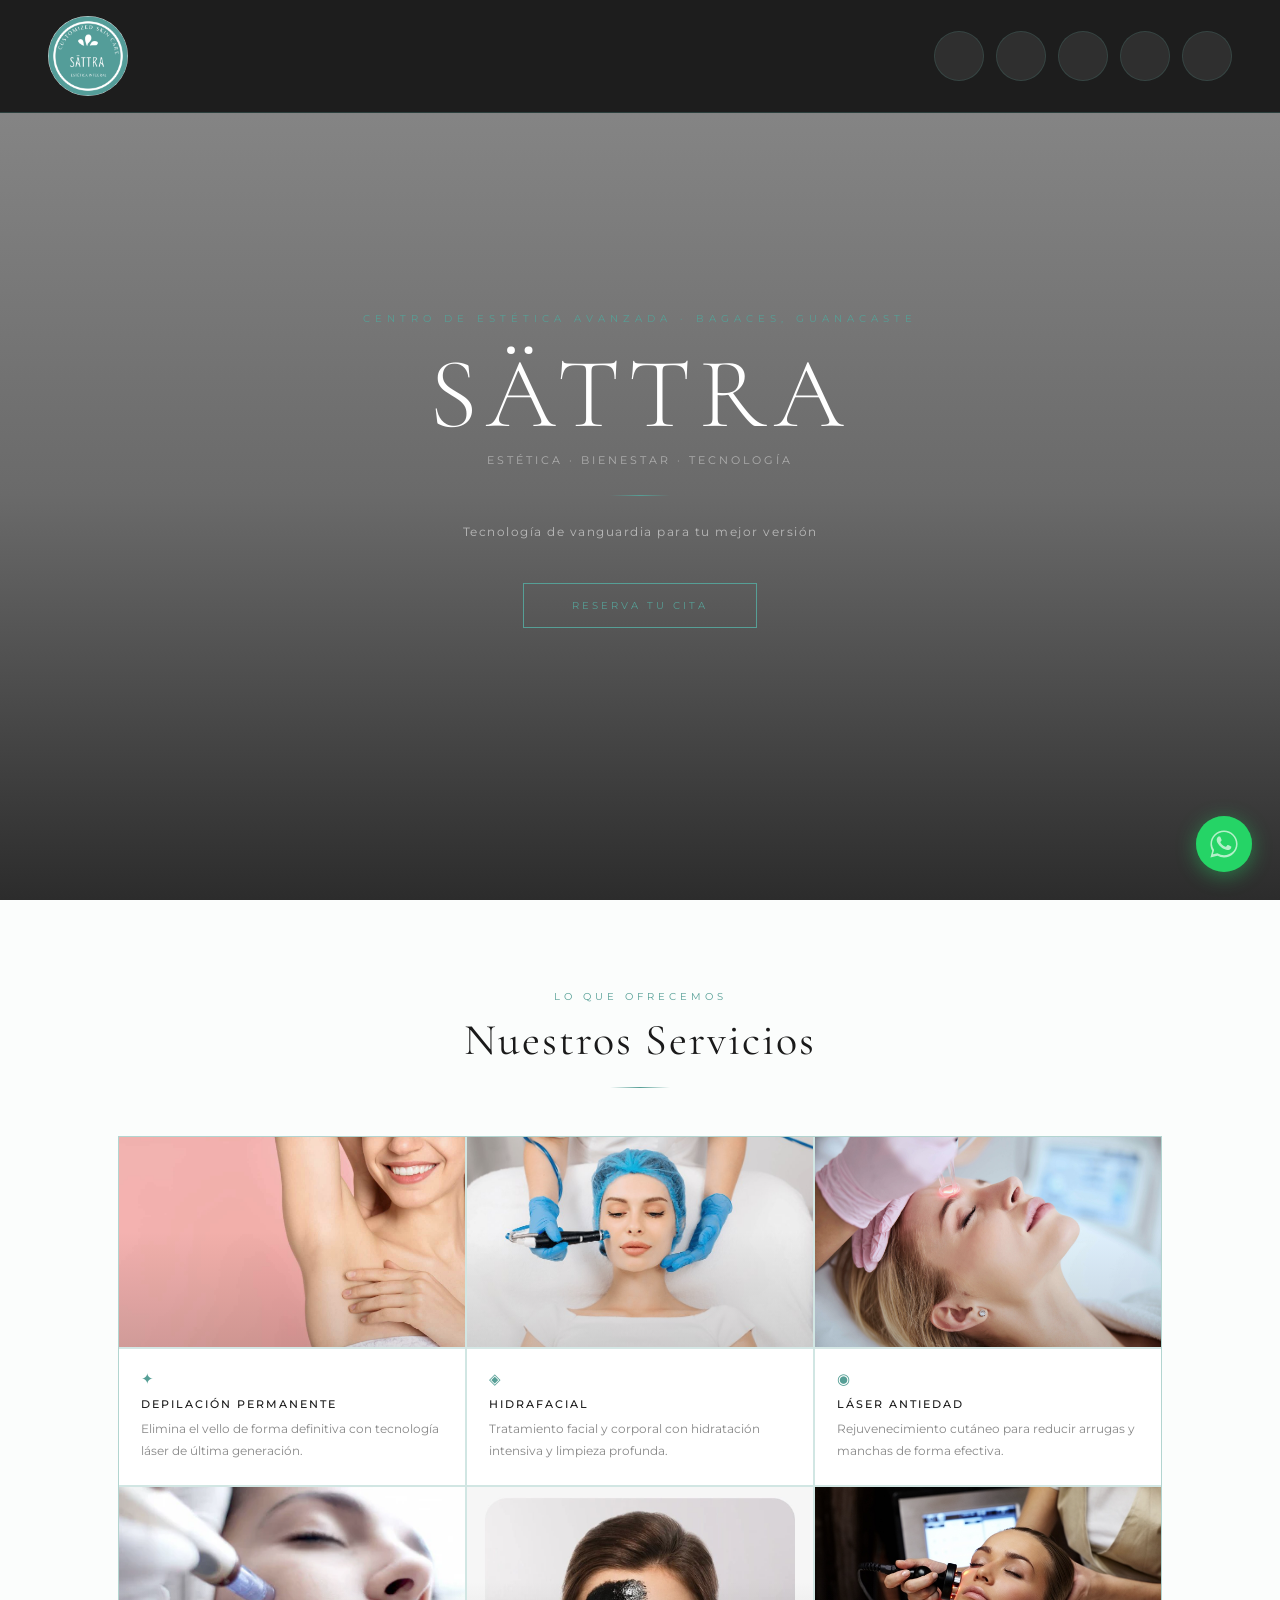
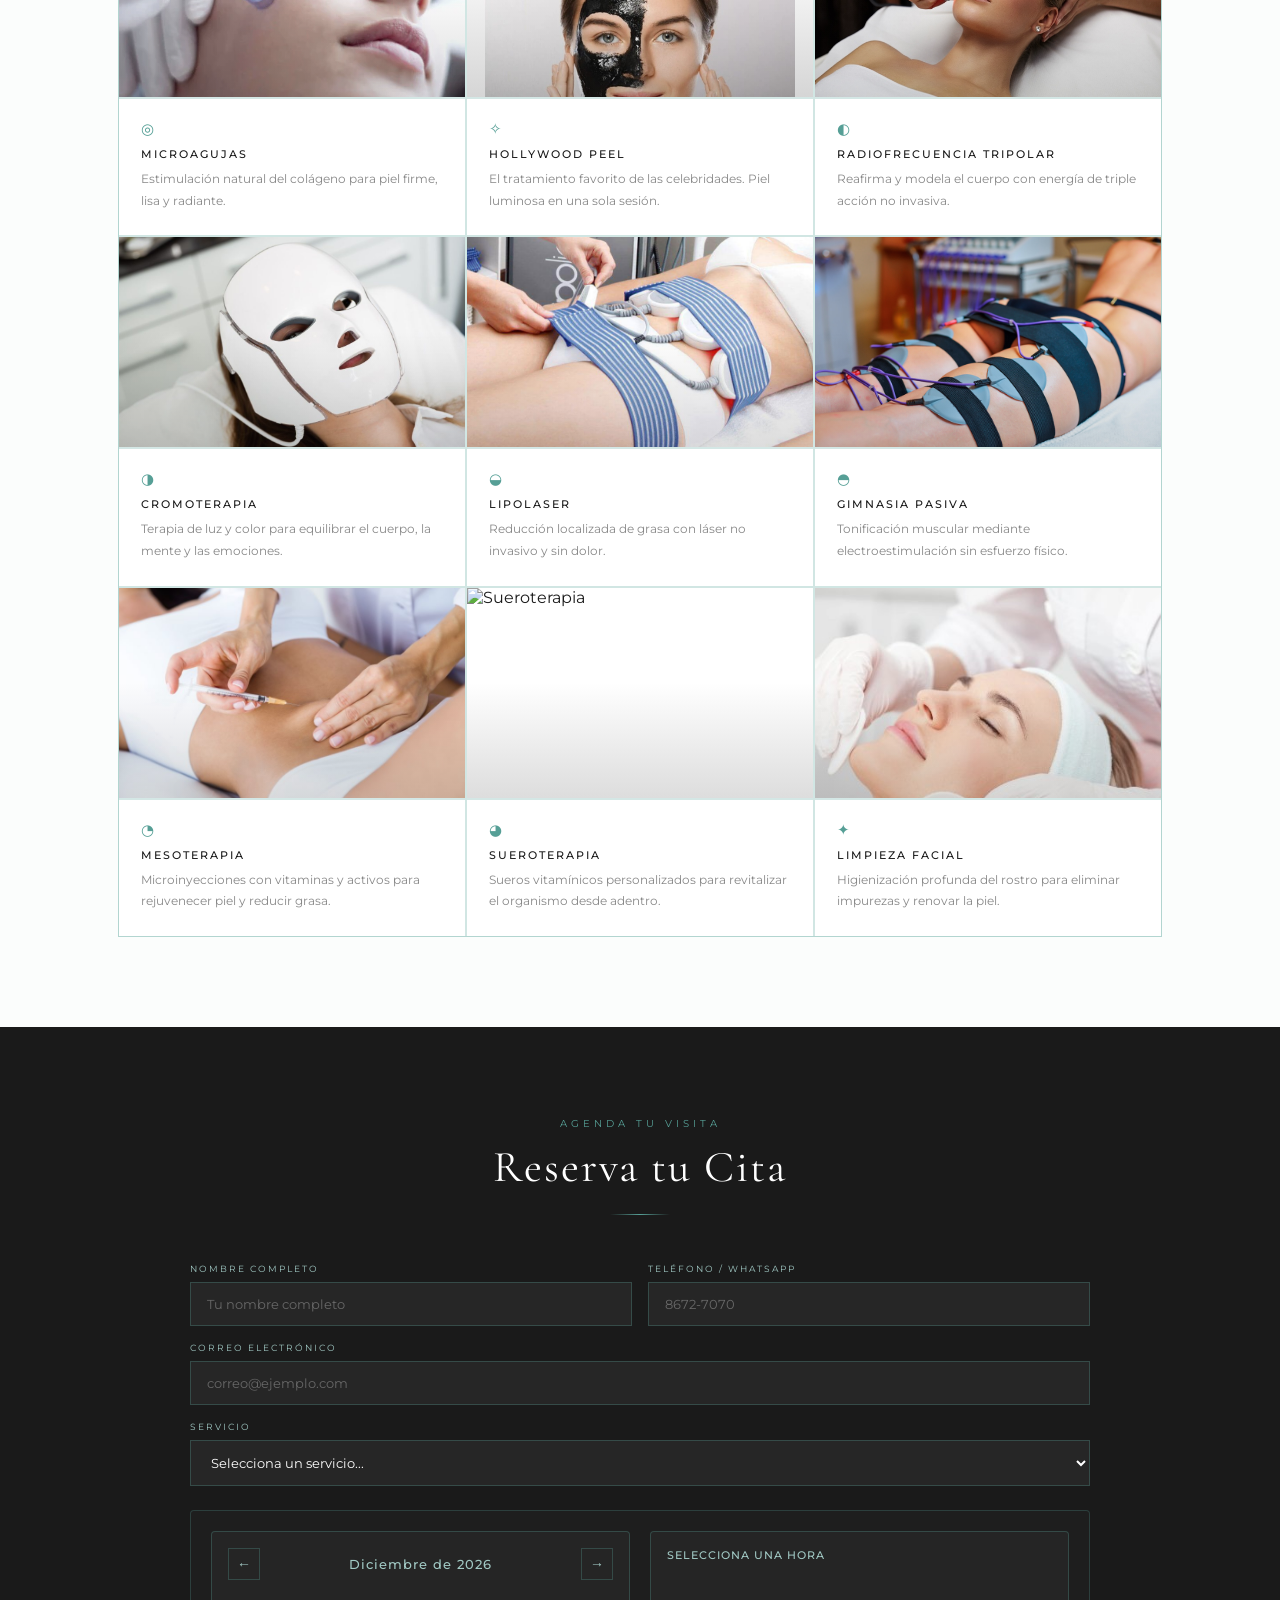
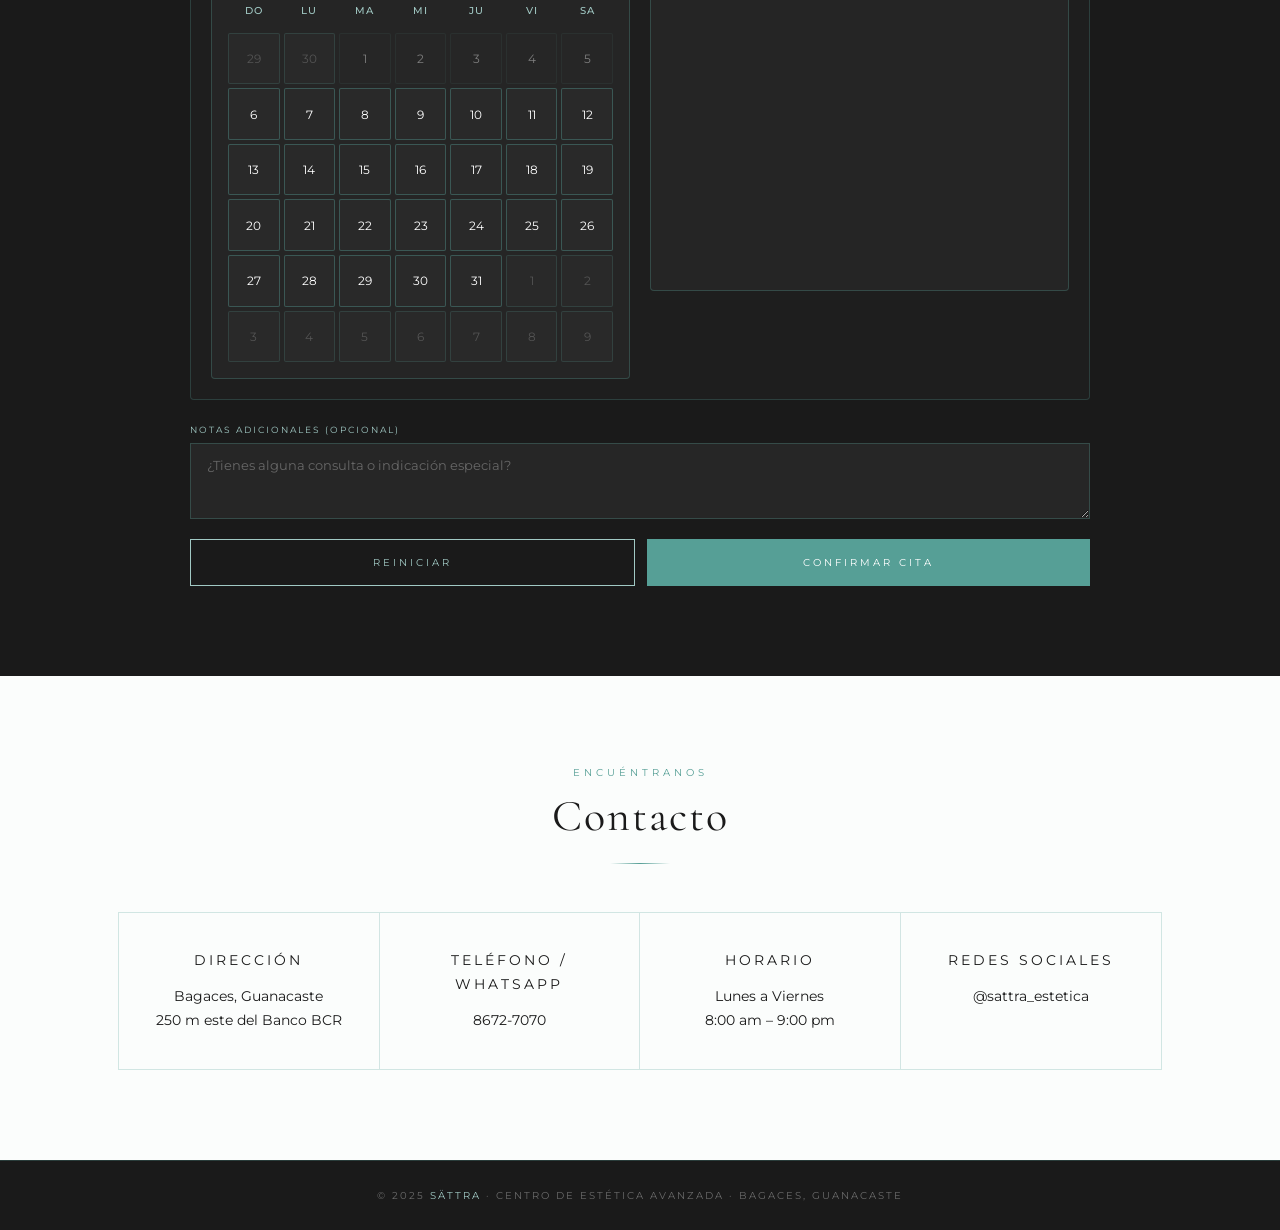
==== commit 2488a717: "Rediseño del navbar con menú expandible y gradientes - Implementación de menú gradiente con efecto h" ====
--- a/index.html
+++ b/index.html
@@ -203,11 +203,21 @@
       <img src="img/logo-sattra.png" alt="SÄTTRA" class="nav-logo-img" />
     </div>
     <ul class="nav-links" id="navLinks">
-      <li><a href="#inicio">Inicio</a></li>
-      <li><a href="#servicios">Servicios</a></li>
-      <li><a href="#citas">Reservar</a></li>
-      <li><a href="#contacto">Contacto</a></li>
-      <li><a href="admin.html" class="nav-admin-link">&#9776; Admin</a></li>
+      <li class="nav-item" data-gradient-from="#569F96" data-gradient-to="#A1C9C4">
+        <a href="#inicio">Inicio</a>
+      </li>
+      <li class="nav-item" data-gradient-from="#569F96" data-gradient-to="#1A1A1A">
+        <a href="#servicios">Servicios</a>
+      </li>
+      <li class="nav-item" data-gradient-from="#A1C9C4" data-gradient-to="#569F96">
+        <a href="#citas">Reservar</a>
+      </li>
+      <li class="nav-item" data-gradient-from="#569F96" data-gradient-to="#FFFFFF">
+        <a href="#contacto">Contacto</a>
+      </li>
+      <li class="nav-item nav-admin" data-gradient-from="#1A1A1A" data-gradient-to="#569F96">
+        <a href="admin.html">Admin</a>
+      </li>
     </ul>
     <button class="hamburger" id="hamburger">&#9776;</button>
   </nav>
--- a/css/style.css
+++ b/css/style.css
@@ -33,21 +33,157 @@
   object-fit: contain;
   border-radius: 50%;
 }
-.nav-links { list-style: none; display: flex; gap: 36px; }
-.nav-links a {
-  text-decoration: none; font-size: 10px;
-  letter-spacing: 2.5px; text-transform: uppercase;
-  color: rgba(255,255,255,0.75);
-  transition: color 0.3s;
-}
-.nav-links a:hover { color: var(--claro); }
-.nav-admin-link {
-  font-size: 9px !important;
-  color: rgba(255,255,255,0.2) !important;
-  letter-spacing: 1px !important;
-}
-.nav-admin-link:hover { color: var(--claro) !important; }
-.hamburger { display: none; background: none; border: none; color: var(--claro); font-size: 22px; cursor: pointer; }
+
+.nav-links {
+  list-style: none;
+  display: flex;
+  gap: 12px;
+}
+
+.nav-item {
+  position: relative;
+  width: 50px;
+  height: 50px;
+  background: rgba(255,255,255,0.08);
+  border: 1px solid rgba(86,159,150,0.2);
+  border-radius: 25px;
+  display: flex;
+  align-items: center;
+  justify-content: center;
+  transition: all 0.5s cubic-bezier(0.34, 1.56, 0.64, 1);
+  cursor: pointer;
+  overflow: hidden;
+}
+
+.nav-item::before {
+  content: '';
+  position: absolute;
+  inset: 0;
+  border-radius: 25px;
+  background: linear-gradient(
+    45deg,
+    var(--gradient-from),
+    var(--gradient-to)
+  );
+  opacity: 0;
+  transition: opacity 0.5s cubic-bezier(0.34, 1.56, 0.64, 1);
+  z-index: -1;
+}
+
+.nav-item::after {
+  content: '';
+  position: absolute;
+  inset: 0;
+  border-radius: 25px;
+  background: linear-gradient(
+    45deg,
+    var(--gradient-from),
+    var(--gradient-to)
+  );
+  opacity: 0;
+  filter: blur(12px);
+  transition: opacity 0.5s cubic-bezier(0.34, 1.56, 0.64, 1);
+  z-index: -2;
+}
+
+.nav-item:hover {
+  width: 140px;
+  background: rgba(86,159,150,0.1);
+}
+
+.nav-item:hover::before {
+  opacity: 1;
+}
+
+.nav-item:hover::after {
+  opacity: 0.4;
+}
+
+.nav-item a {
+  position: relative;
+  z-index: 10;
+  text-decoration: none;
+  color: var(--claro);
+  font-size: 10px;
+  font-weight: 500;
+  letter-spacing: 2px;
+  text-transform: uppercase;
+  transition: all 0.5s cubic-bezier(0.34, 1.56, 0.64, 1);
+  white-space: nowrap;
+  display: flex;
+  align-items: center;
+  justify-content: center;
+  width: 100%;
+  height: 100%;
+  opacity: 0;
+  transform: scale(0);
+}
+
+.nav-item:hover a {
+  opacity: 1;
+  transform: scale(1);
+}
+
+.nav-admin a {
+  font-size: 9px;
+  letter-spacing: 1px;
+}
+
+.hamburger {
+  display: none;
+  background: none;
+  border: none;
+  color: var(--claro);
+  font-size: 22px;
+  cursor: pointer;
+}
+
+/* RESPONSIVE */
+@media (max-width: 768px) {
+  .navbar {
+    padding: 16px 20px;
+  }
+
+  .nav-links {
+    display: none;
+    position: absolute;
+    top: 58px;
+    left: 0;
+    width: 100%;
+    background: var(--negro);
+    padding: 20px 28px;
+    border-bottom: 1px solid var(--borde);
+    flex-direction: column;
+    gap: 8px;
+  }
+
+  .nav-links.active {
+    display: flex;
+  }
+
+  .nav-item {
+    width: 100%;
+    height: auto;
+    padding: 12px 16px;
+    border-radius: 4px;
+    justify-content: flex-start;
+  }
+
+  .nav-item a {
+    opacity: 1;
+    transform: scale(1);
+    justify-content: flex-start;
+    font-size: 11px;
+  }
+
+  .nav-item:hover {
+    width: 100%;
+  }
+
+  .hamburger {
+    display: block;
+  }
+}
 
 /* HERO */
 .hero {
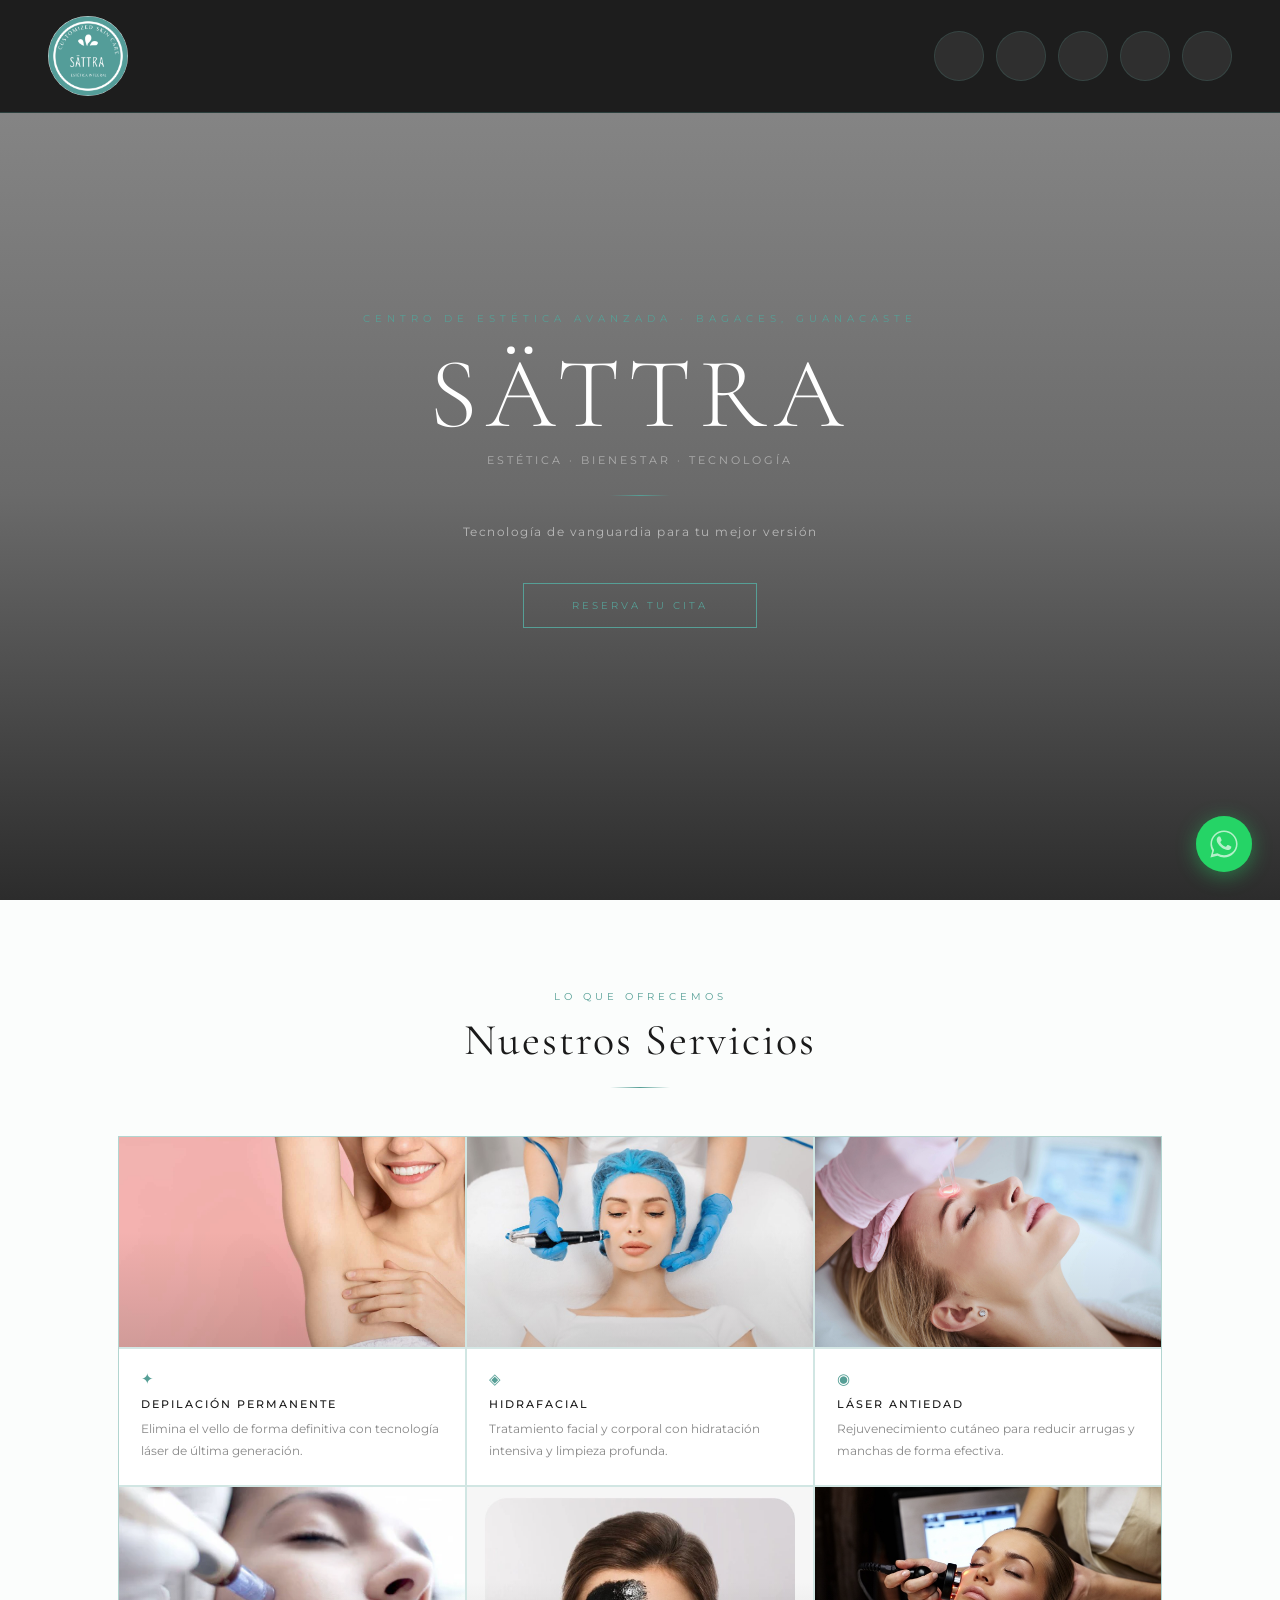
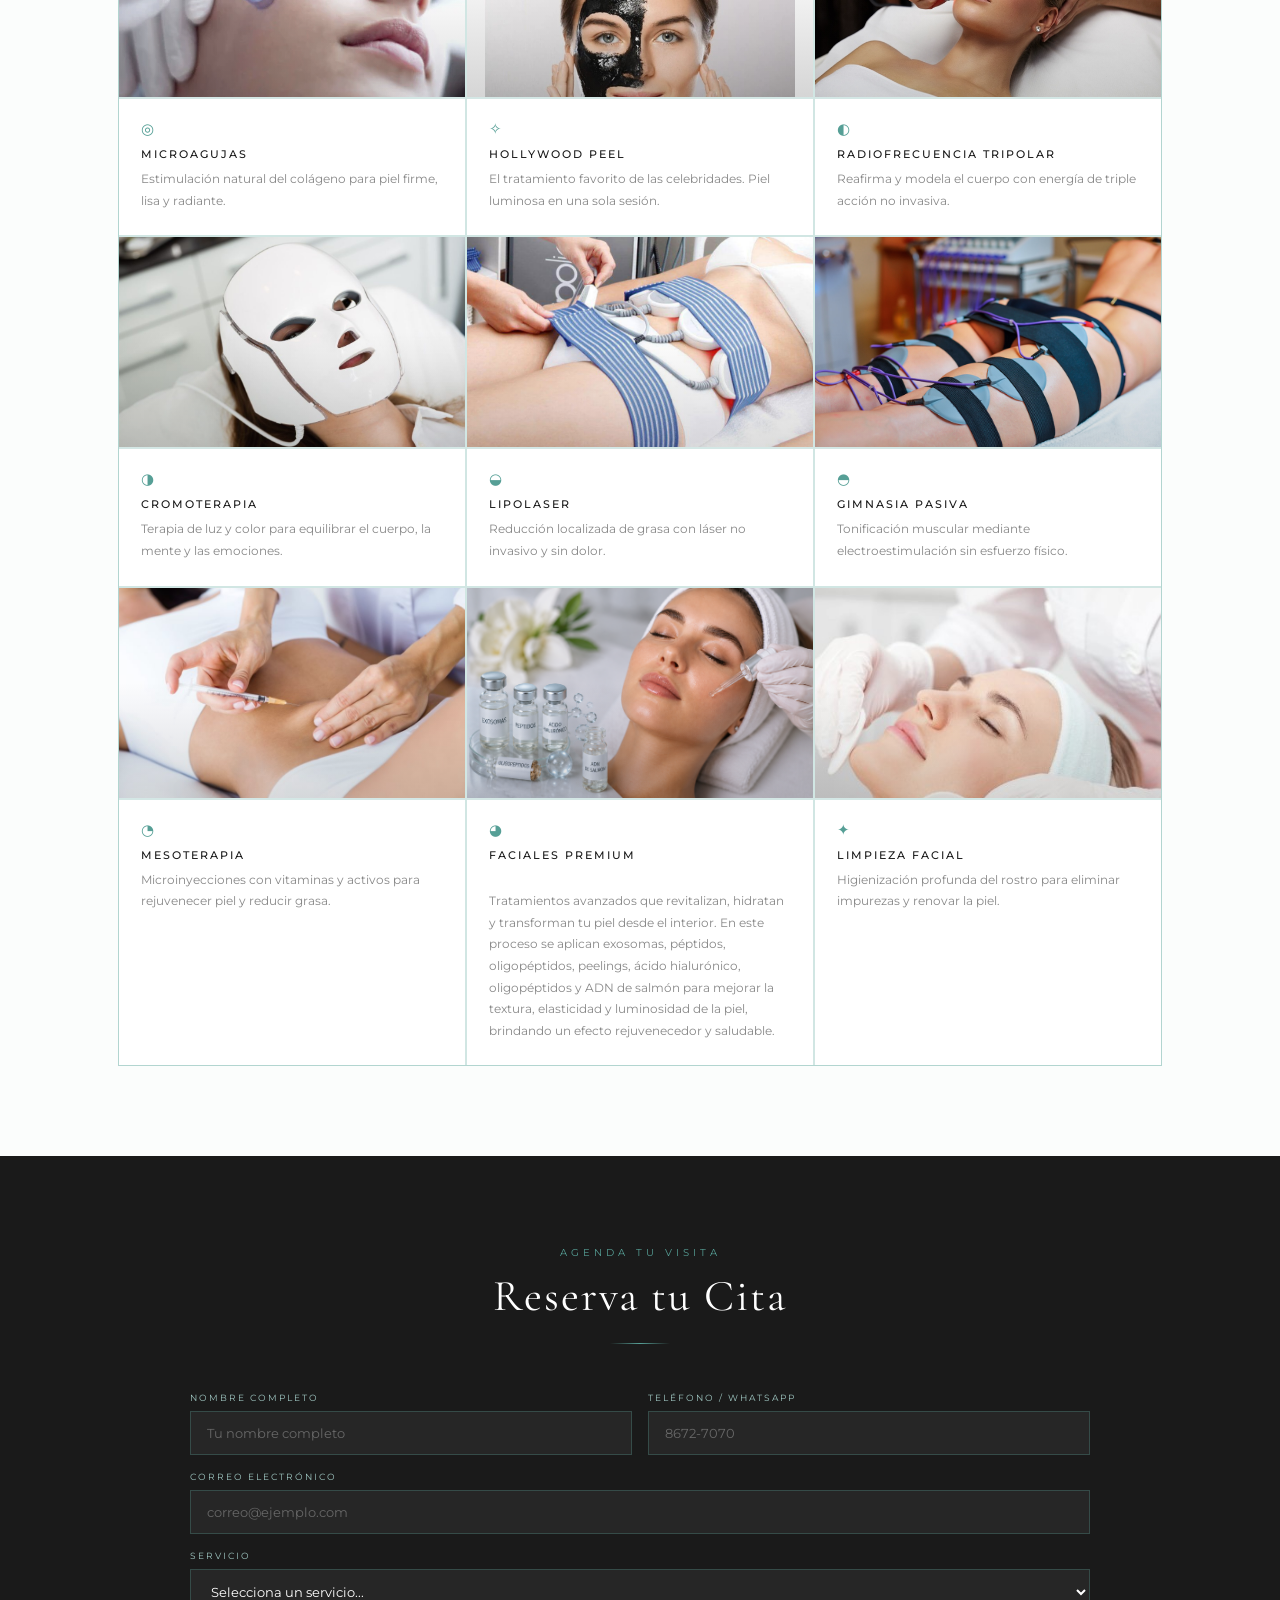
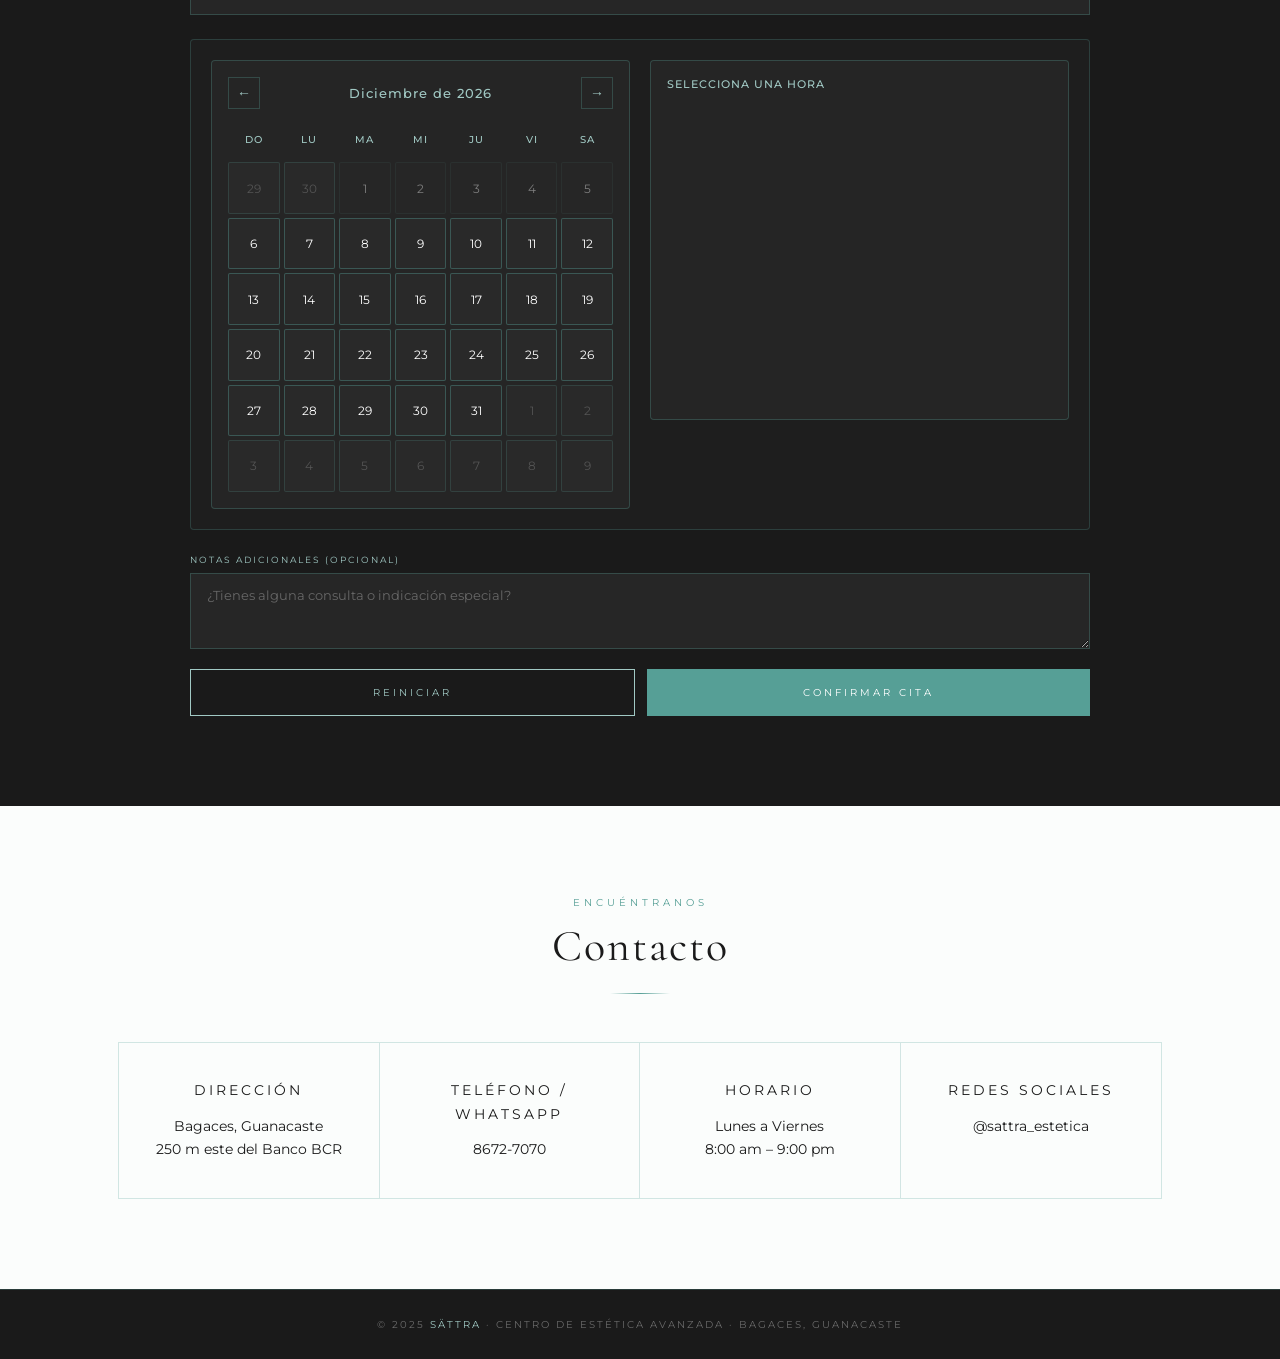
==== commit da2988ac: "Cambio de servicios" ====
--- a/index.html
+++ b/index.html
@@ -363,17 +363,17 @@
           </div>
         </div>
 
-        <!-- 11. Sueroterapia (imagen Unsplash, no fue subida) -->
+        <!-- 11. Faciales Premium -->
         <div class="service-card">
           <div class="service-card-img-wrap">
             <img class="service-card-img"
-              src="https://images.unsplash.com/photo-1584308666744-24d5c474f2ae?w=600&q=80&auto=format&fit=crop"
-              alt="Sueroterapia" loading="lazy" />
+              src="img/faciales_premium.png"
+              alt="Faciales Premium" loading="lazy" />
           </div>
           <div class="service-card-body">
             <span class="service-icon">◕</span>
-            <h3>Sueroterapia</h3>
-            <p>Sueros vitamínicos personalizados para revitalizar el organismo desde adentro.</p>
+            <h3>Faciales Premium</h3>
+            <p><br>Tratamientos avanzados que revitalizan, hidratan y transforman tu piel desde el interior. En este proceso se aplican exosomas, péptidos, oligopéptidos, peelings, ácido hialurónico, oligopéptidos y ADN de salmón para mejorar la textura, elasticidad y luminosidad de la piel, brindando un efecto rejuvenecedor y saludable.</p>
           </div>
         </div>
 
@@ -509,6 +509,23 @@
     <p>© 2025 <span>SÄTTRA</span> · Centro de Estética Avanzada · Bagaces, Guanacaste</p>
   </footer>
 
+  <!-- MENÚ FLOTANTE MOBILE -->
+  <div class="floating-action-menu" id="floatingMenu">
+    <button class="fab-button" id="fabButton" aria-label="Abrir menú" type="button">
+      <svg viewBox="0 0 24 24">
+        <line x1="12" y1="5" x2="12" y2="19"></line>
+        <line x1="5" y1="12" x2="19" y2="12"></line>
+      </svg>
+    </button>
+    <nav class="fab-menu">
+      <a href="#inicio" class="fab-item">Inicio</a>
+      <a href="#servicios" class="fab-item">Servicios</a>
+      <a href="#citas" class="fab-item">Reservar</a>
+      <a href="#contacto" class="fab-item">Contacto</a>
+      <a href="admin.html" class="fab-item">Admin</a>
+    </nav>
+  </div>
+
   <!-- BOTÓN FLOTANTE WHATSAPP -->
   <a
     class="whatsapp-float"
--- a/css/style.css
+++ b/css/style.css
@@ -616,6 +616,104 @@
     flex-direction: column;
   }
 }
+/* MENÚ FLOTANTE */
+.floating-action-menu {
+  position: fixed;
+  bottom: 28px;
+  right: 28px;
+  z-index: 9998;
+}
+
+@media (min-width: 769px) {
+  .floating-action-menu {
+    display: none;
+  }
+}
+
+.fab-button {
+  width: 60px;
+  height: 60px;
+  background: rgba(17,17,17,0.8);
+  border: 1px solid rgba(86,159,150,0.4);
+  border-radius: 50%;
+  display: flex;
+  align-items: center;
+  justify-content: center;
+  cursor: pointer;
+  transition: all 0.3s ease;
+  box-shadow: 0 4px 20px rgba(0,0,0,0.3);
+  backdrop-filter: blur(10px);
+  position: relative;
+  z-index: 100;
+}
+
+.fab-button:active {
+  background: rgba(86,159,150,0.3);
+  box-shadow: 0 6px 28px rgba(86,159,150,0.5);
+}
+
+.fab-button svg {
+  width: 28px;
+  height: 28px;
+  transition: transform 0.3s ease;
+  stroke: var(--claro);
+  stroke-width: 2;
+  fill: none;
+}
+
+.floating-action-menu.open .fab-button svg {
+  transform: rotate(45deg);
+}
+
+.fab-menu {
+  position: absolute;
+  bottom: 70px;
+  right: 0;
+  display: flex;
+  flex-direction: column;
+  gap: 10px;
+  pointer-events: none;
+}
+
+.fab-item {
+  display: block;
+  padding: 12px 16px;
+  background: rgba(17,17,17,0.85);
+  border: 1px solid rgba(86,159,150,0.3);
+  border-radius: 12px;
+  text-decoration: none;
+  color: var(--claro);
+  font-size: 12px;
+  font-weight: 500;
+  letter-spacing: 1px;
+  text-transform: uppercase;
+  cursor: pointer;
+  transition: all 0.3s ease;
+  white-space: nowrap;
+  backdrop-filter: blur(10px);
+  box-shadow: 0 4px 15px rgba(0,0,0,0.2);
+  opacity: 0;
+  transform: translateY(20px) scale(0.8);
+  pointer-events: none;
+}
+
+.floating-action-menu.open .fab-item {
+  pointer-events: auto;
+  opacity: 1;
+  transform: translateY(0) scale(1);
+}
+
+.floating-action-menu.open .fab-item:nth-child(1) { transition-delay: 0.05s; }
+.floating-action-menu.open .fab-item:nth-child(2) { transition-delay: 0.1s; }
+.floating-action-menu.open .fab-item:nth-child(3) { transition-delay: 0.15s; }
+.floating-action-menu.open .fab-item:nth-child(4) { transition-delay: 0.2s; }
+.floating-action-menu.open .fab-item:nth-child(5) { transition-delay: 0.25s; }
+
+.fab-item:active {
+  background: rgba(86,159,150,0.3);
+  border-color: var(--principal);
+}
+
 @media (max-width: 480px) {
   .contact-grid { grid-template-columns: 1fr; }
 
@@ -667,4 +765,9 @@
     padding: 12px;
     font-size: 9px;
   }
+
+  .floating-action-menu {
+    bottom: 20px;
+    right: 20px;
+  }
 }
